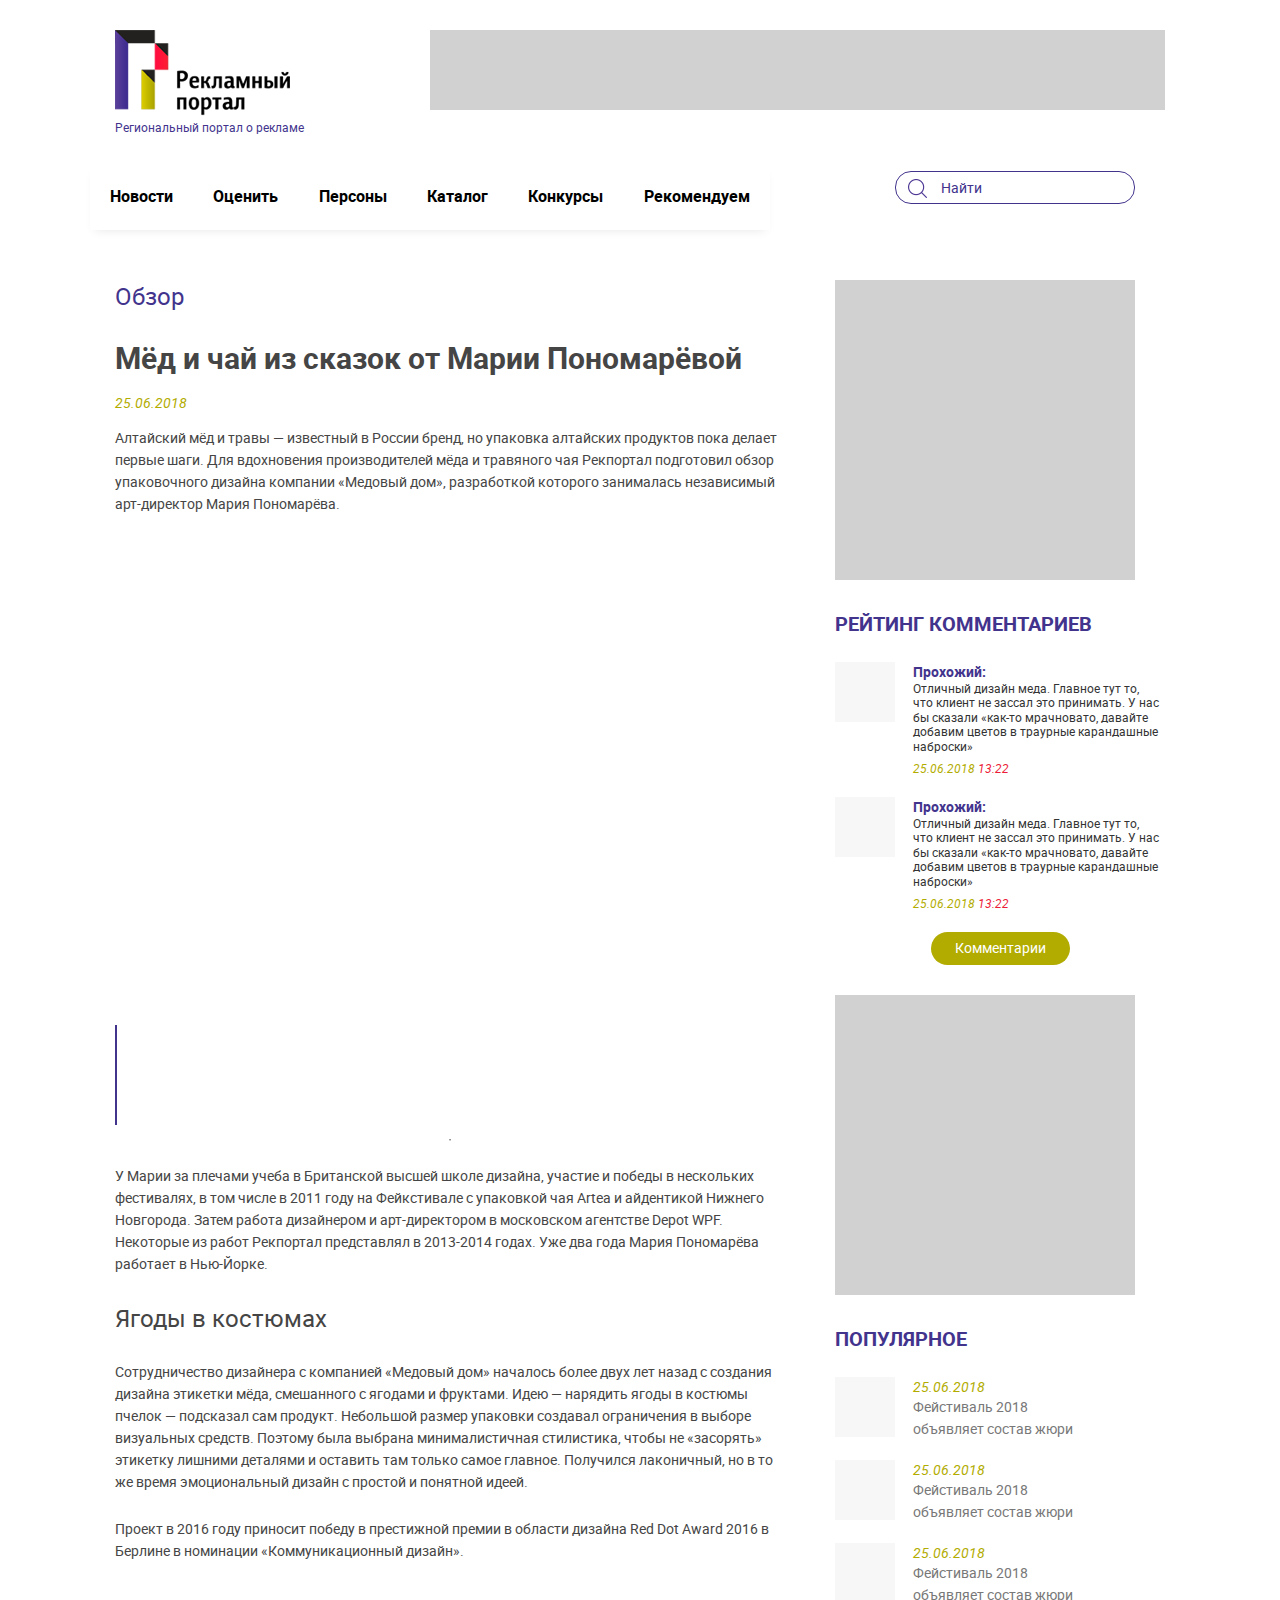
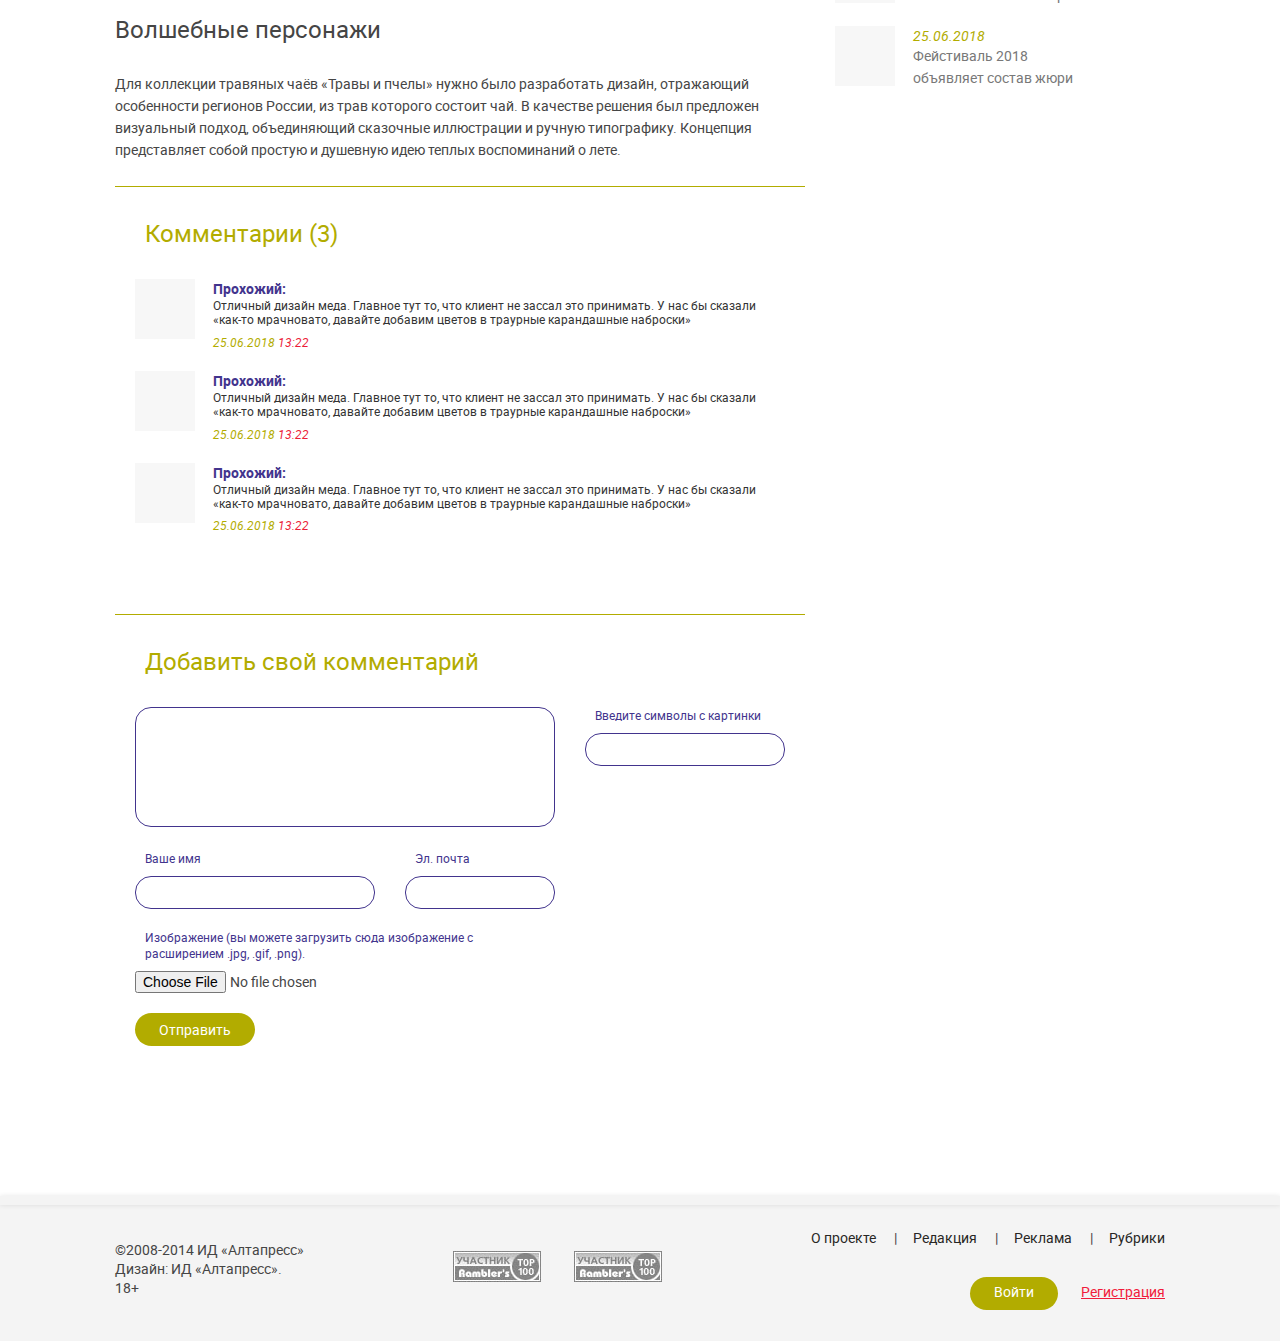
==== article.html @ d36ae235 "initial" ====
<!DOCTYPE html>
<html lang="ru">
<head>
	<meta charset="UTF-8">
<title>Рекламный портал Алтайского края</title>
<link rel="stylesheet" href="css/style.css">
<link rel="icon" type="image/x-icon" href="/img/favicon.ico">
<script defer src="https://use.fontawesome.com/releases/v5.1.0/js/all.js" integrity="sha384-3LK/3kTpDE/Pkp8gTNp2gR/2gOiwQ6QaO7Td0zV76UFJVhqLl4Vl3KL1We6q6wR9" crossorigin="anonymous"></script>
<meta name="viewport" content="width=device-width, initial-scale=1, maximum-scale=1" />

</head>
<body class="page">

	<header class="header">
  <div class="header__container container">
    <div class="header__top">
      <div class="header__logo">
        <a href="/" class="logo">
          <img src="img/logo.png" alt="Рекламный портал">
          <p>Региональный портал о рекламе</p>
        </a>
      </div>
      <div class="header__banner">
        <a href="#" class="banner banner_wide">
          <img src="" alt="">
        </a>
      </div>
    </div>
    <div class="header__bottom">
      <button class="menu"></button>
      <div class="header__nav">
        <nav class="nav">
  <a href="#">Новости</a>
  <a href="#">Оценить</a>
  <a href="#">Персоны</a>
  <a href="#">Каталог</a>
  <a href="#">Конкурсы</a>
  <a href="#">Рекомендуем</a>
</nav>

      </div>
      <div class="search">
        <label class="field field_search">
          <span class="field__input">
            <input type="search" placeholder="Найти">
          </span>
        </label>
      </div>
    </div>
  </div>
</header>


	<div class="page__container container">
		<div class="page__wrapper">
			<div class="page__main">
				<span class="caption">Обзор</span>
				<h2 class="title">Мёд и чай из сказок от Марии Пономарёвой</h2>
				<span class="date">25.06.2018</span>
				<div class="content">
					<p>Алтайский мёд и травы — известный в России бренд, но упаковка алтайских продуктов пока делает первые шаги. Для вдохновения производителей мёда и травяного чая Рекпортал подготовил обзор упаковочного дизайна компании «Медовый дом», разработкой которого занималась независимый арт-директор Мария Пономарёва.</p>

					<div class="gallery">
						<ul class="gallery__for">
							<li>
								<img src="https://picsum.photos/690/460" alt="">
							</li>
							<li>
								<img src="https://picsum.photos/690/461" alt="">
							</li>
							<li>
								<img src="https://picsum.photos/690/462" alt="">
							</li>
						</ul>
						<ul class="gallery__nav">
							<li>
								<img src="https://picsum.photos/150/100" alt="">
							</li>
							<li>
								<img src="https://picsum.photos/150/100" alt="">
							</li>
							<li>
								<img src="https://picsum.photos/150/100" alt="">
							</li>
						</ul>
					</div>

					<p>
						У Марии за плечами учеба в Британской высшей школе дизайна, участие и победы в нескольких фестивалях, в том числе в 2011 году на Фейкстивале с упаковкой чая Artea и айдентикой Нижнего Новгорода. Затем работа дизайнером и арт-директором в московском агентстве Depot WPF. Некоторые из работ Рекпортал представлял в 2013-2014 годах. Уже два года Мария Пономарёва работает в Нью-Йорке.
					</p>

					<h3>Ягоды в костюмах</h3>

					<p>
						Сотрудничество дизайнера с компанией «Медовый дом» началось более двух лет назад с создания дизайна этикетки мёда, смешанного с ягодами и фруктами. Идею — нарядить ягоды в костюмы пчелок — подсказал сам продукт. Небольшой размер упаковки создавал ограничения в выборе визуальных средств. Поэтому была выбрана минималистичная стилистика, чтобы не «засорять» этикетку лишними деталями и оставить там только самое главное. Получился лаконичный, но в то же время эмоциональный дизайн с простой и понятной идеей.
					</p>

					<p>
						Проект в 2016 году приносит победу в престижной премии в области дизайна Red Dot Award 2016 в Берлине в номинации «Коммуникационный дизайн».
					</p>

					<img src="https://picsum.photos/690/460" alt="">

					<h3>Волшебные персонажи</h3>

					<p>
						Для коллекции травяных чаёв «Травы и пчелы» нужно было разработать дизайн, отражающий особенности регионов России, из трав которого состоит чай. В качестве решения был предложен визуальный подход, объединяющий сказочные иллюстрации и ручную типографику. Концепция представляет собой простую и душевную идею теплых воспоминаний о лете.
					</p>

				</div>

				<div class="comments">
					<span class="comments__title">Комментарии (3)</span>

					<div class="n-item n-item_small n-item_comment">
  <div class="n-item__img">
    <img src="https://picsum.photos/60/60" alt="">
  </div>
  <div class="n-item__info">
    <span class="n-item__who">Прохожий:</span>
    <p class="n-item__text">
      Отличный дизайн меда. Главное тут то, что клиент не зассал это принимать. У нас бы сказали «как-то мрачновато, давайте добавим цветов в траурные карандашные наброски»
    </p>

    <span class="date">25.06.2018 <strong>13:22</strong></span>
  </div>
</div>

					<div class="n-item n-item_small n-item_comment">
  <div class="n-item__img">
    <img src="https://picsum.photos/60/60" alt="">
  </div>
  <div class="n-item__info">
    <span class="n-item__who">Прохожий:</span>
    <p class="n-item__text">
      Отличный дизайн меда. Главное тут то, что клиент не зассал это принимать. У нас бы сказали «как-то мрачновато, давайте добавим цветов в траурные карандашные наброски»
    </p>

    <span class="date">25.06.2018 <strong>13:22</strong></span>
  </div>
</div>

					<div class="n-item n-item_small n-item_comment">
  <div class="n-item__img">
    <img src="https://picsum.photos/60/60" alt="">
  </div>
  <div class="n-item__info">
    <span class="n-item__who">Прохожий:</span>
    <p class="n-item__text">
      Отличный дизайн меда. Главное тут то, что клиент не зассал это принимать. У нас бы сказали «как-то мрачновато, давайте добавим цветов в траурные карандашные наброски»
    </p>

    <span class="date">25.06.2018 <strong>13:22</strong></span>
  </div>
</div>


				</div>
				<div class="comments">

					<span class="comments__title">Добавить свой комментарий</span>

					<form class="form">
						<div class="form__main">
							<label class="field field_wide field_area">
								<span class="field__input">
									<textarea></textarea>
								</span>
							</label>
							<label class="field">
								<span class="field__name">Ваше имя</span>
								<span class="field__input">
									<input type="text">
								</span>
							</label>
							<label class="field field_small">
								<span class="field__name">Эл. почта</span>
								<span class="field__input">
									<input type="text">
								</span>
							</label>
							<label class="field field_wide">
								<span class="field__name">Изображение (вы можете загрузить сюда изображение с расширением .jpg, .gif, .png).</span>
								<input type="file">
							</label>
						</div>
						<div class="form__side">
							<div class="form__captcha">
								<label class="field">
									<span class="field__name">Введите символы с картинки</span>
									<span class="field__input">
										<input type="text">
									</span>
								</label>
								<img src="https://picsum.photos/130/80" alt="">
							</div>
						</div>
						<button class="btn">Отправить</button>
					</form>
				</div>

			</div>
			<aside class="page__side side">
				<a href="#" class="banner">
					<img src="" alt="">
				</a>

				<div class="side__block">
					<span class="side__caption">Рейтинг комментариев</span>

					<div class="n-item n-item_small n-item_comment">
  <div class="n-item__img">
    <img src="https://picsum.photos/60/60" alt="">
  </div>
  <div class="n-item__info">
    <span class="n-item__who">Прохожий:</span>
    <p class="n-item__text">
      Отличный дизайн меда. Главное тут то, что клиент не зассал это принимать. У нас бы сказали «как-то мрачновато, давайте добавим цветов в траурные карандашные наброски»
    </p>

    <span class="date">25.06.2018 <strong>13:22</strong></span>
  </div>
</div>

					<div class="n-item n-item_small n-item_comment">
  <div class="n-item__img">
    <img src="https://picsum.photos/60/60" alt="">
  </div>
  <div class="n-item__info">
    <span class="n-item__who">Прохожий:</span>
    <p class="n-item__text">
      Отличный дизайн меда. Главное тут то, что клиент не зассал это принимать. У нас бы сказали «как-то мрачновато, давайте добавим цветов в траурные карандашные наброски»
    </p>

    <span class="date">25.06.2018 <strong>13:22</strong></span>
  </div>
</div>


					<button class="btn">Комментарии</button>
				</div>

				<a href="#" class="banner">
					<img src="" alt="">
				</a>

				<div class="side__block">
					<span class="side__caption">Популярное</span>

					<div class="n-item n-item_small">
  <div class="n-item__img">
    <img src="https://picsum.photos/60/60" alt="">
  </div>
  <div class="n-item__info">
    <a href="#"></a>
    <span class="date">25.06.2018</span>
    <p class="n-item__text">
      Фейстиваль 2018 объявляет состав жюри
    </p>
  </div>
</div>

					<div class="n-item n-item_small">
  <div class="n-item__img">
    <img src="https://picsum.photos/60/60" alt="">
  </div>
  <div class="n-item__info">
    <a href="#"></a>
    <span class="date">25.06.2018</span>
    <p class="n-item__text">
      Фейстиваль 2018 объявляет состав жюри
    </p>
  </div>
</div>

					<div class="n-item n-item_small">
  <div class="n-item__img">
    <img src="https://picsum.photos/60/60" alt="">
  </div>
  <div class="n-item__info">
    <a href="#"></a>
    <span class="date">25.06.2018</span>
    <p class="n-item__text">
      Фейстиваль 2018 объявляет состав жюри
    </p>
  </div>
</div>

					<div class="n-item n-item_small">
  <div class="n-item__img">
    <img src="https://picsum.photos/60/60" alt="">
  </div>
  <div class="n-item__info">
    <a href="#"></a>
    <span class="date">25.06.2018</span>
    <p class="n-item__text">
      Фейстиваль 2018 объявляет состав жюри
    </p>
  </div>
</div>

				</div>


			</aside>
		</div>
	</div>

	<footer class="footer">
  <div class="footer__container container">
    <div class="footer__block">
      <p class="footer__copy">
        ©2008-2014 ИД «Алтапресс»<br>
        Дизайн: ИД «Алтапресс». <br>
        18+
      </p>
    </div>
    <div class="footer__block">
      <div class="footer__links">
        <a href="#">
          <img src="img/rambler.jpg" alt="">
        </a>
        <a href="#">
          <img src="img/rambler.jpg" alt="">
        </a>
      </div>
    </div>
    <div class="footer__block">
      <ul class="links">
        <li><a href="#">О проекте</a></li>
        <li><a href="#">Редакция</a></li>
        <li><a href="#">Реклама</a></li>
        <li><a href="#">Рубрики</a></li>
      </ul>
      <a href="#" class="btn" data-modal="auth">Войти</a>
      <a href="#" class="link link_red">Регистрация</a>
    </div>
  </div>
</footer>

<div class="page__modals">
  <div class="modal modal_small" id="auth">
    <button class="modal__close" data-izimodal-close></button>
    <div class="modal__wrap">
      <form class="form">
        <label class="field">
          <span class="field__name">Никнейм</span>
          <span class="field__input">
            <input type="text">
          </span>
        </label>
        <label class="field">
          <span class="field__name">Пароль</span>
          <span class="field__input">
            <input type="password">
          </span>
        </label>
        <button class="btn">Войти</button>
      </form>
      <a href="#" class="link link_red">Зарегистрироваться</a>&nbsp;&nbsp;&nbsp;
      <a href="#" class="link">Забыли пароль?</a>
    </div>
  </div>
</div>



	<script src="js/libs.js"></script>
	<script src="js/script.js"></script>
</body>
</html>
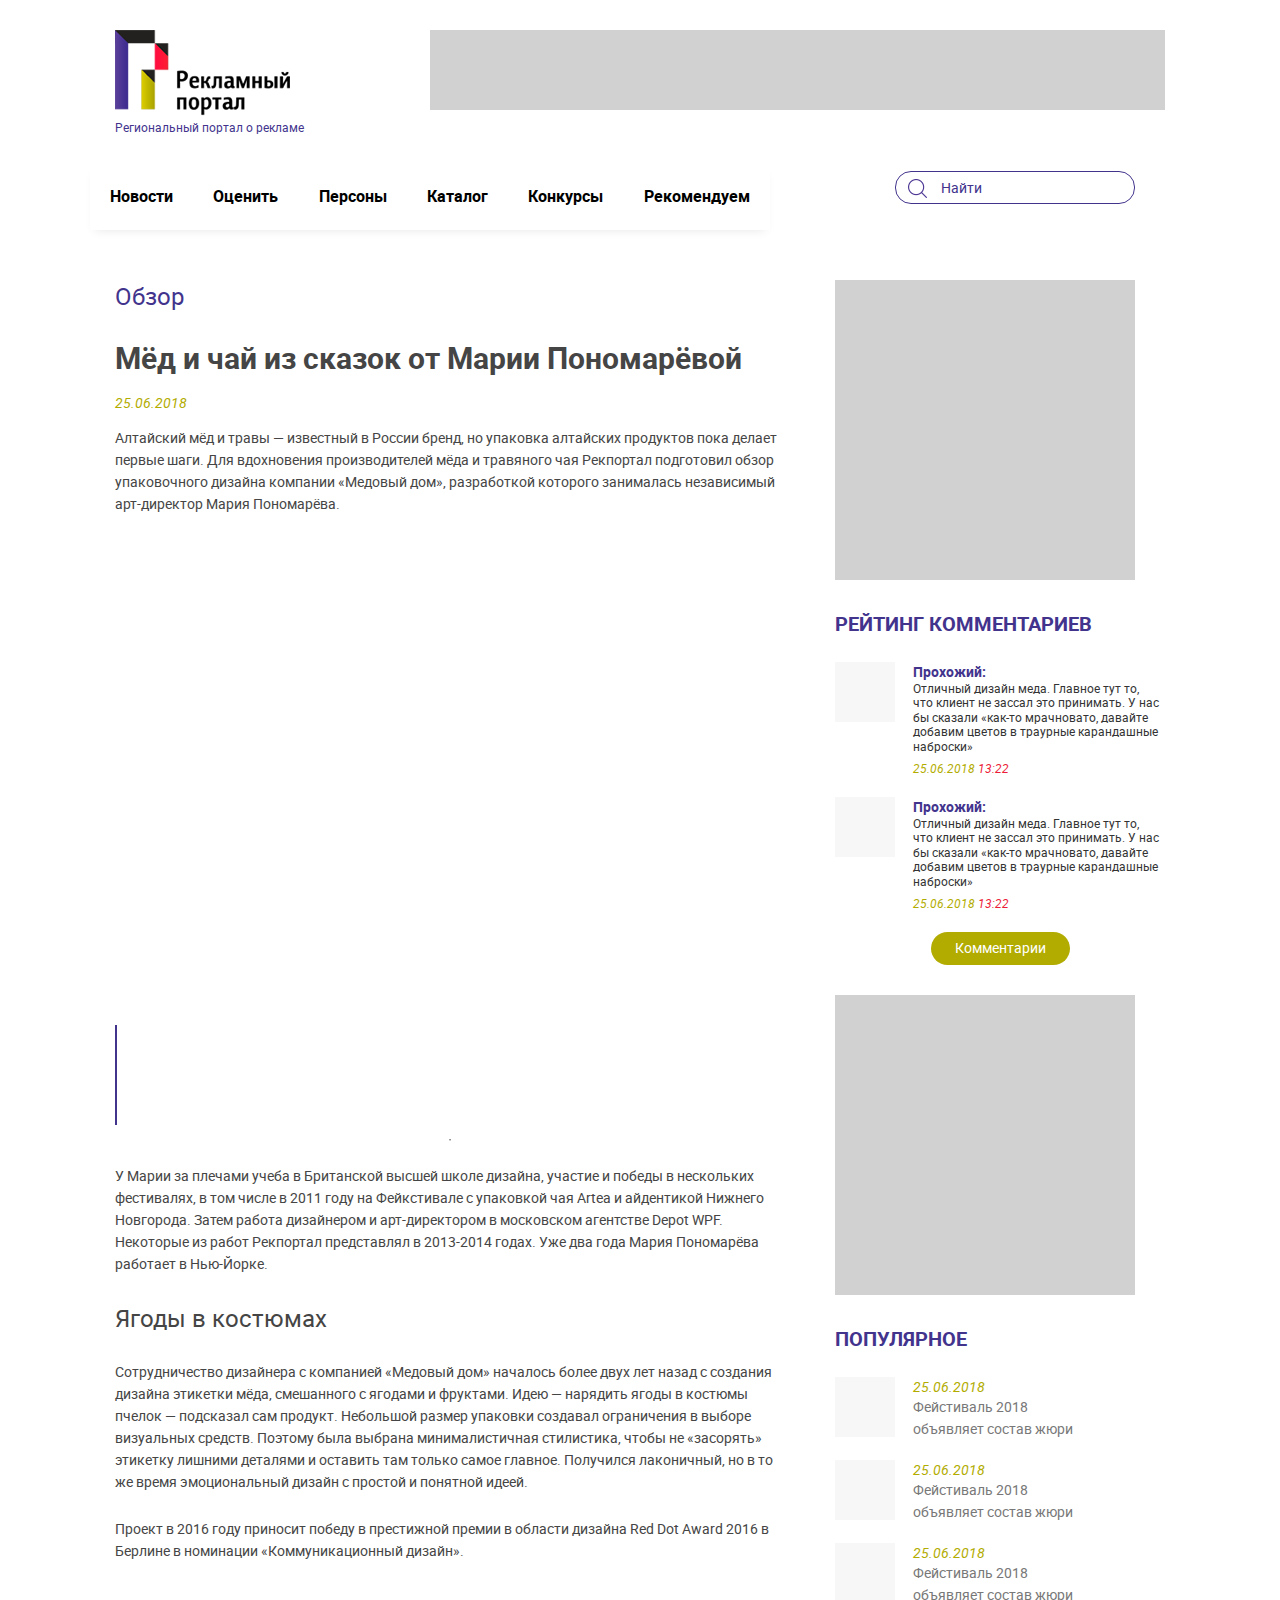
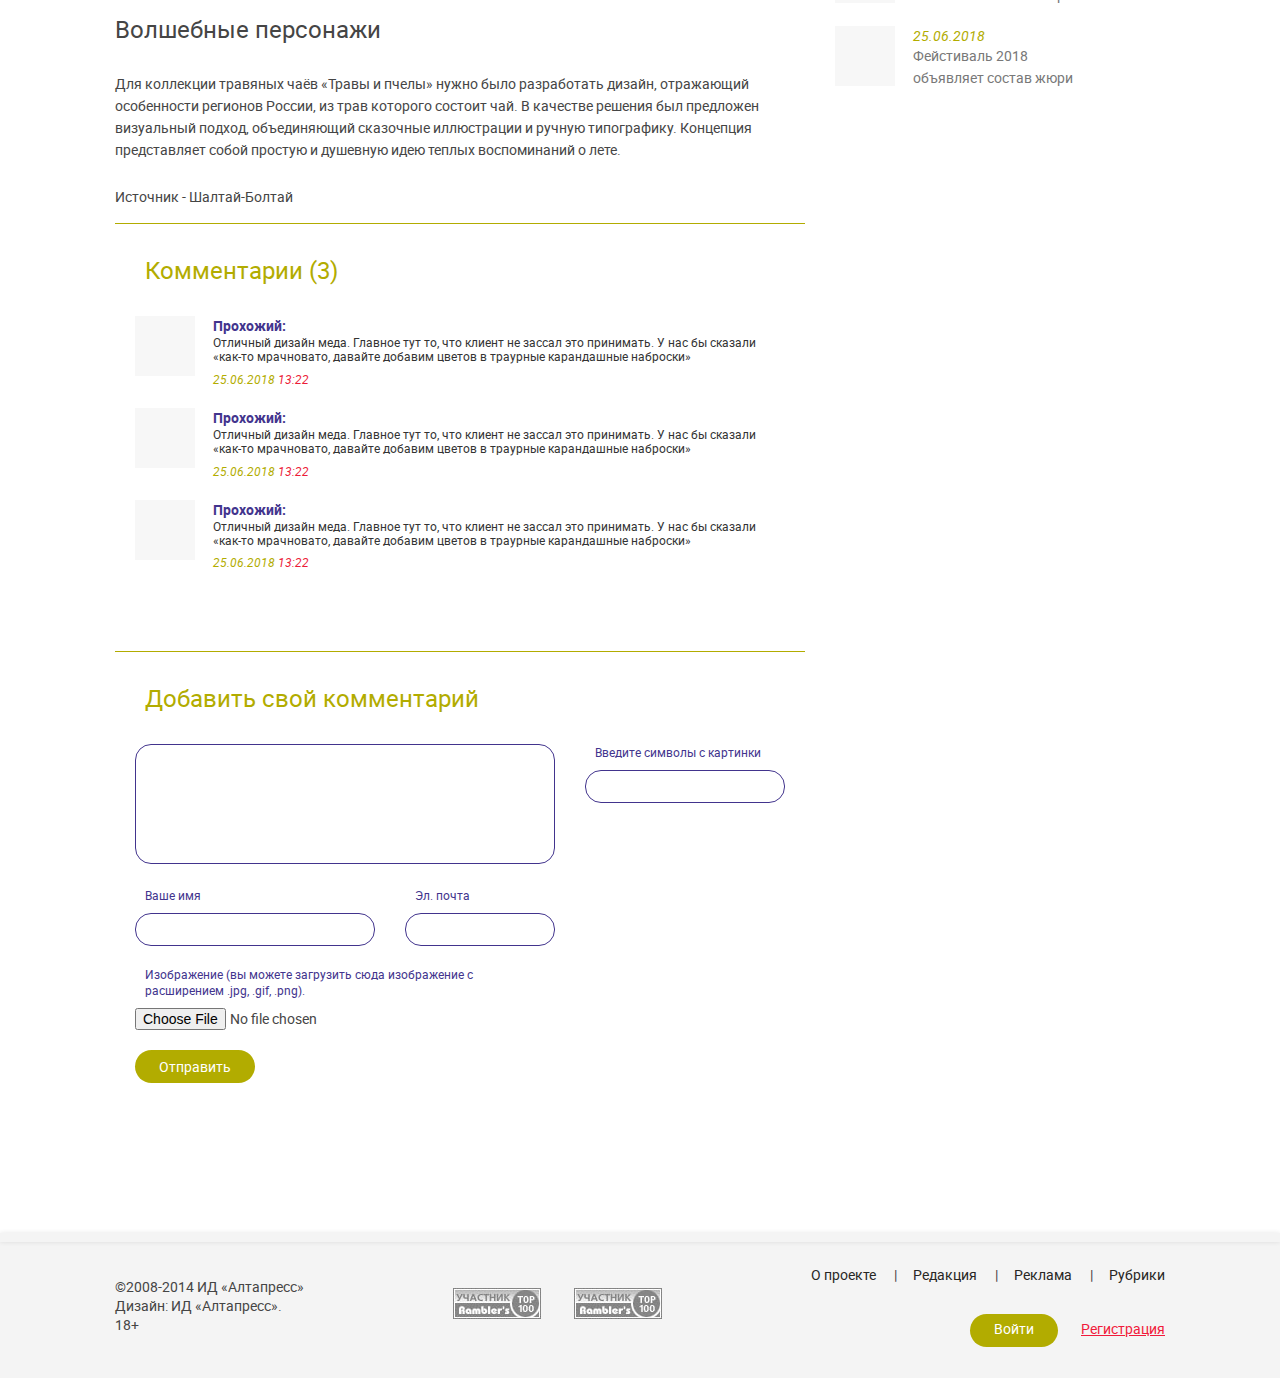
==== commit 7debf8e1: "update" ====
--- a/article.html
+++ b/article.html
@@ -107,7 +107,9 @@
 						Для коллекции травяных чаёв «Травы и пчелы» нужно было разработать дизайн, отражающий особенности регионов России, из трав которого состоит чай. В качестве решения был предложен визуальный подход, объединяющий сказочные иллюстрации и ручную типографику. Концепция представляет собой простую и душевную идею теплых воспоминаний о лете.
 					</p>
 
-				</div>
+					<span>Источник - Шалтай-Болтай</span>
+				</div>
+
 
 				<div class="comments">
 					<span class="comments__title">Комментарии (3)</span>
--- a/css/style.css
+++ b/css/style.css
@@ -1,3 +1,3 @@
 @charset "UTF-8";
-/*! normalize.css v3.0.1 | MIT License | git.io/normalize */html{font-family:sans-serif;-ms-text-size-adjust:100%;-webkit-text-size-adjust:100%}body{margin:0}article,aside,details,figcaption,figure,footer,header,hgroup,main,nav,section,summary{display:block}audio,canvas,progress,video{display:inline-block;vertical-align:baseline}audio:not([controls]){display:none;height:0}[hidden],template{display:none}a{background:transparent}a:active,a:hover{outline:0}abbr[title]{border-bottom:1px dotted}b,strong{font-weight:700}dfn{font-style:italic}h1{font-size:2em;margin:.67em 0}mark{color:#000;background:#ff0}small{font-size:80%}sub,sup{font-size:75%;line-height:0;position:relative;vertical-align:baseline}sup{top:-.5em}sub{bottom:-.25em}img{border:0}svg:not(:root){overflow:hidden}figure{margin:1em 40px}hr{box-sizing:content-box;height:0}pre{overflow:auto}code,kbd,pre,samp{font-family:monospace,monospace;font-size:1em}button,input,optgroup,select,textarea{font:inherit;margin:0;color:inherit}button{overflow:visible}button,select{text-transform:none}button,html input[type=button]{cursor:pointer;-webkit-appearance:button}button[disabled],html input[disabled]{cursor:default}button input::-moz-focus-inner{padding:0;border:0}input{line-height:normal}input[type=reset],input[type=submit]{cursor:pointer;-webkit-appearance:button}input[type=checkbox],input[type=radio]{box-sizing:border-box;padding:0}input[type=number]::-webkit-inner-spin-button,input[type=number]::-webkit-outer-spin-button{height:auto}input[type=search]{box-sizing:content-box;-webkit-appearance:textfield}input[type=search]::-webkit-search-cancel-button,input[type=search]::-webkit-search-decoration{-webkit-appearance:none}fieldset{margin:0 2px;padding:.35em .625em .75em;border:1px solid silver}legend{padding:0;border:0}textarea{overflow:auto}optgroup{font-weight:700}table{border-spacing:0;border-collapse:collapse}td,th{padding:0}@font-face{font-family:Roboto;font-weight:700;font-style:normal;src:url(../fonts/roboto-bold-webfont.eot);src:url(../fonts/roboto-bold-webfont.eot?#iefix) format("embedded-opentype"),url(../fonts/roboto-bold-webfont.woff2) format("woff2"),url(../fonts/roboto-bold-webfont.woff) format("woff"),url(../fonts/roboto-bold-webfont.ttf) format("truetype"),url(../fonts/roboto-bold-webfont.svg#robotobold) format("svg")}@font-face{font-family:Roboto;font-weight:400;font-style:normal;src:url(../fonts/roboto-regular-webfont.eot);src:url(../fonts/roboto-regular-webfont.eot?#iefix) format("embedded-opentype"),url(../fonts/roboto-regular-webfont.woff2) format("woff2"),url(../fonts/roboto-regular-webfont.woff) format("woff"),url(../fonts/roboto-regular-webfont.ttf) format("truetype"),url(../fonts/roboto-regular-webfont.svg#robotoregular) format("svg")}@font-face{font-family:Roboto;font-weight:400;font-style:italic;src:url(../fonts/roboto-italic-webfont.eot);src:url(../fonts/roboto-italic-webfont.eot?#iefix) format("embedded-opentype"),url(../fonts/roboto-italic-webfont.woff2) format("woff2"),url(../fonts/roboto-italic-webfont.woff) format("woff"),url(../fonts/roboto-italic-webfont.ttf) format("truetype"),url(../fonts/roboto-italic-webfont.svg#robotoitalic) format("svg")}.slick-slider{box-sizing:border-box;-webkit-user-select:none;-moz-user-select:none;-ms-user-select:none;user-select:none;-webkit-touch-callout:none;-ms-touch-action:pan-y;touch-action:pan-y;-webkit-tap-highlight-color:transparent}.slick-list,.slick-slider{position:relative;display:block}.slick-list{overflow:hidden;margin:0;padding:0}.slick-list:focus{outline:none}.slick-list.dragging{cursor:pointer;cursor:hand}.slick-slider .slick-list,.slick-slider .slick-track{-webkit-transform:translateZ(0);transform:translateZ(0)}.slick-track{position:relative;top:0;left:0;display:block;margin-right:auto;margin-left:auto}.slick-track:after,.slick-track:before{display:table;content:""}.slick-track:after{clear:both}.slick-loading .slick-track{visibility:hidden}.slick-slide{display:none;float:left;height:100%;min-height:1px}[dir=rtl] .slick-slide{float:right}.slick-slide img{display:block}.slick-slide.slick-loading img{display:none}.slick-slide.dragging img{pointer-events:none}.slick-initialized .slick-slide{display:block}.slick-loading .slick-slide{visibility:hidden}.slick-vertical .slick-slide{display:block;height:auto;border:1px solid transparent}.slick-arrow.slick-hidden{display:none}.slick-loading .slick-list{background:#fff url(ajax-loader.gif) 50% no-repeat}.slick-next,.slick-prev{font-size:0;line-height:0;position:absolute;top:50%;display:block;width:20px;height:20px;padding:0;cursor:pointer;-webkit-transform:translateY(-50%);transform:translateY(-50%);border:none}.slick-next,.slick-next:focus,.slick-next:hover,.slick-prev,.slick-prev:focus,.slick-prev:hover{color:transparent;outline:none;background:transparent}.slick-next:focus:before,.slick-next:hover:before,.slick-prev:focus:before,.slick-prev:hover:before{opacity:1}.slick-next.slick-disabled:before,.slick-prev.slick-disabled:before{opacity:.25}.slick-next:before,.slick-prev:before{font-family:slick;font-size:20px;line-height:1;opacity:.75;color:#fff;-webkit-font-smoothing:antialiased;-moz-osx-font-smoothing:grayscale}@font-face{font-family:slick;font-weight:400;font-style:normal;src:url(fonts/slick.eot);src:url(fonts/slick.eot?#iefix) format("embedded-opentype"),url(fonts/slick.woff) format("woff"),url(fonts/slick.ttf) format("truetype"),url(fonts/slick.svg#slick) format("svg")}.slick-prev{left:-25px}[dir=rtl] .slick-prev{right:-25px;left:auto}.slick-prev:before{content:"←"}[dir=rtl] .slick-prev:before{content:"→"}.slick-next{right:-25px}[dir=rtl] .slick-next{right:auto;left:-25px}.slick-next:before{content:"→"}[dir=rtl] .slick-next:before{content:"←"}.slick-dotted .slick-slider{margin-bottom:30px}.slick-dots{position:absolute;bottom:-25px;display:block;width:100%;margin:0;padding:0;list-style:none;text-align:center}.slick-dots li{position:relative;display:inline-block;margin:0 5px;padding:0}.slick-dots li,.slick-dots li button{width:20px;height:20px;cursor:pointer}.slick-dots li button{font-size:0;line-height:0;display:block;padding:5px;color:transparent;border:0;outline:none;background:transparent}.slick-dots li button:focus,.slick-dots li button:hover{outline:none}.slick-dots li button:focus:before,.slick-dots li button:hover:before{opacity:1}.slick-dots li button:before{font-family:slick;font-size:6px;line-height:20px;position:absolute;top:0;left:0;width:20px;height:20px;content:"•";text-align:center;opacity:.25;color:#000;-webkit-font-smoothing:antialiased;-moz-osx-font-smoothing:grayscale}.slick-dots li.slick-active button:before{opacity:.75;color:#000}.iziModal{position:fixed;top:0;right:0;bottom:0;left:0;display:none;box-sizing:border-box;margin:auto;transition:margin-top .3s ease,height .3s ease;-webkit-transform:translateZ(0);transform:translateZ(0);background:#fff;box-shadow:0 0 8px rgba(0,0,0,.3)}.iziModal *{box-sizing:border-box;-webkit-font-smoothing:antialiased}.iziModal:after{position:absolute;z-index:1;bottom:0;left:0;width:100%;height:0;content:"";transition:height .3s ease-in-out,opacity .3s ease-in-out;pointer-events:none;opacity:0;background:linear-gradient(180deg,transparent 0,rgba(0,0,0,.35));filter:progid:DXImageTransform.Microsoft.gradient(startColorstr="#00000000",endColorstr="#59000000",GradientType=0)}.iziModal.hasShadow:after{height:30px;opacity:1}.iziModal .iziModal-progressbar{position:absolute;z-index:1;top:0;left:0;width:100%}.iziModal .iziModal-progressbar>div{width:100%;height:2px}.iziModal .iziModal-header{position:relative;z-index:5;overflow:hidden;padding:14px 18px 15px;background:#88a0b9;box-shadow:inset 0 -10px 15px -12px rgba(0,0,0,.3),0 0 0 #555}.iziModal .iziModal-header-icon{font-size:40px;float:left;margin:0;padding:0 15px 0 0;color:hsla(0,0%,100%,.5)}.iziModal .iziModal-header-title{font-size:18px;font-weight:600;line-height:1.3;color:#fff}.iziModal .iziModal-header-subtitle{font-size:12px;line-height:1.45;color:hsla(0,0%,100%,.6)}.iziModal .iziModal-header-subtitle,.iziModal .iziModal-header-title{font-family:Lato,Arial;display:block;overflow:hidden;margin:0;padding:0;text-align:left;white-space:nowrap;text-overflow:ellipsis}.iziModal .iziModal-header-buttons{position:absolute;top:50%;right:10px;margin:-17px 0 0}.iziModal .iziModal-button{z-index:2;display:block;float:right;width:34px;height:34px;margin:0;padding:0;transition:opacity .5s ease,-webkit-transform .5s cubic-bezier(.16,.81,.32,1);transition:transform .5s cubic-bezier(.16,.81,.32,1),opacity .5s ease;transition:transform .5s cubic-bezier(.16,.81,.32,1),opacity .5s ease,-webkit-transform .5s cubic-bezier(.16,.81,.32,1);opacity:.3;border:0;border-radius:50%;outline:0;background-size:67%!important;-webkit-tap-highlight-color:transparent}.iziModal .iziModal-button-close{background:url([data-uri]) no-repeat 50% 50%}.iziModal .iziModal-button-fullscreen{background:url([data-uri]) no-repeat 50% 50%}.iziModal.isFullscreen .iziModal-button-fullscreen{background:url([data-uri]) no-repeat 50% 50%}.iziModal .iziModal-button-close:hover{-webkit-transform:rotate(180deg);transform:rotate(180deg)}.iziModal .iziModal-button:hover{opacity:.8}.iziModal .iziModal-header.iziModal-noSubtitle{height:auto;padding:10px 15px 12px}.iziModal .iziModal-header.iziModal-noSubtitle .iziModal-header-icon{font-size:23px;padding-right:13px}.iziModal .iziModal-header.iziModal-noSubtitle .iziModal-header-title{font-size:15px;font-weight:400;margin:3px 0 0}.iziModal .iziModal-header.iziModal-noSubtitle .iziModal-header-buttons{right:6px;margin:-16px 0 0}.iziModal .iziModal-header.iziModal-noSubtitle .iziModal-button{width:30px;height:30px}.iziModal-rtl{direction:rtl}.iziModal-rtl .iziModal-header{padding:14px 18px 15px 40px}.iziModal-rtl .iziModal-header-icon{float:right;padding:0 0 0 15px}.iziModal-rtl .iziModal-header-buttons{right:auto;left:10px}.iziModal-rtl .iziModal-button{float:left}.iziModal-rtl .iziModal-header-subtitle,.iziModal-rtl .iziModal-header-title{font-family:Tahoma,Lato,Arial;font-weight:500;text-align:right}.iziModal-rtl .iziModal-header.iziModal-noSubtitle{padding:10px 15px 12px 40px}.iziModal-rtl .iziModal-header.iziModal-noSubtitle .iziModal-header-icon{padding:0 0 0 13px}.iziModal.iziModal-light .iziModal-header-icon{color:rgba(0,0,0,.5)}.iziModal.iziModal-light .iziModal-header-title{color:#000}.iziModal.iziModal-light .iziModal-header-subtitle{color:rgba(0,0,0,.6)}.iziModal.iziModal-light .iziModal-button-close{background:url([data-uri]) no-repeat 50% 50%}.iziModal.iziModal-light .iziModal-button-fullscreen{background:url([data-uri]) no-repeat 50% 50%}.iziModal.iziModal-light.isFullscreen .iziModal-button-fullscreen{background:url([data-uri]) no-repeat 50% 50%}.iziModal .iziModal-loader{position:absolute;z-index:4;top:0;right:0;bottom:0;left:0;background:#fff url([data-uri]) no-repeat 50% 50%}.iziModal .iziModal-content-loader{background:url([data-uri]) no-repeat 50% 50%}.iziModal .iziModal-content:after,.iziModal .iziModal-content:before{display:table;content:""}.iziModal .iziModal-content:after{clear:both}.iziModal .iziModal-content{zoom:1;width:100%;-webkit-overflow-scrolling:touch}.iziModal .iziModal-wrap{position:relative;width:100%;-webkit-overflow-scrolling:touch;overflow-scrolling:touch}.iziModal .iziModal-iframe{width:100%;margin:0 0 -6px;transition:height .3s ease;border:0}.iziModal-overlay{position:fixed;top:0;left:0;display:block;width:100%;height:100%}.iziModal-navigate{position:fixed;top:0;right:0;bottom:0;left:0;pointer-events:none}.iziModal-navigate-caption{font-family:Lato,Arial;font-size:9px;line-height:16px;position:absolute;top:10px;left:10px;display:none;width:70px;padding:5px 0;text-align:center;text-indent:0;letter-spacing:.1em;text-transform:uppercase;color:#fff}.iziModal-navigate-caption:after,.iziModal-navigate-caption:before{font-size:12px;line-height:14px;position:absolute;top:2px;width:20px;height:20px;content:"";text-align:center;background-size:100%!important}.iziModal-navigate-caption:before{left:0;background:url([data-uri]) no-repeat 50% 50%}.iziModal-navigate-caption:after{right:0;background:url([data-uri]) no-repeat 50% 50%}.iziModal-navigate>button{position:fixed;top:0;bottom:0;width:84px;height:100%;margin:0;padding:0;cursor:pointer;transition:opacity .3s ease;pointer-events:all;opacity:.2;border:0;outline:0;background-size:100%!important}.iziModal-navigate>button:hover{opacity:1}.iziModal-navigate-prev{left:50%;background:url([data-uri]) no-repeat 50% 50%}.iziModal-navigate-next{right:50%;background:url([data-uri]) no-repeat 50% 50%}.iziModal.isAttachedTop .iziModal-header{border-top-left-radius:0;border-top-right-radius:0}.iziModal.isAttachedTop{margin-top:0!important;margin-bottom:auto!important;border-top-left-radius:0!important;border-top-right-radius:0!important}.iziModal.isAttachedBottom{margin-top:auto!important;margin-bottom:0!important;border-bottom-right-radius:0!important;border-bottom-left-radius:0!important}.iziModal.isFullscreen{max-width:100%!important;height:100%!important;margin:0!important}.iziModal.isAttached,.iziModal.isFullscreen{border-radius:0!important}.iziModal.hasScroll .iziModal-wrap{overflow-x:hidden;overflow-y:auto}html.iziModal-isAttached,html.iziModal-isOverflow{overflow:hidden}html.iziModal-isAttached body,html.iziModal-isOverflow body{position:relative;overflow-y:scroll}.iziModal ::-webkit-scrollbar{overflow:visible;width:7px;height:7px}.iziModal ::-webkit-scrollbar-thumb{min-height:28px;padding:100px 0 0;border:solid transparent;border-width:0;background-color:rgba(0,0,0,.2);background-clip:padding-box;box-shadow:inset 1px 1px 0 rgba(0,0,0,.1),inset 0 -1px 0 rgba(0,0,0,.07)}.iziModal ::-webkit-scrollbar-thumb:active{background-color:rgba(0,0,0,.4)}.iziModal ::-webkit-scrollbar-button{width:0;height:0}.iziModal ::-webkit-scrollbar-track{border:solid transparent;border-width:0 0 0 2px;background-clip:padding-box}.iziModal.transitionIn .iziModal-header{-webkit-animation:f .7s cubic-bezier(.7,0,.3,1);animation:f .7s cubic-bezier(.7,0,.3,1)}.iziModal.transitionIn .iziModal-header .iziModal-header-icon{-webkit-animation:g 1s cubic-bezier(.16,.81,.32,1) both;animation:g 1s cubic-bezier(.16,.81,.32,1) both}.iziModal.transitionIn .iziModal-header .iziModal-header-subtitle,.iziModal.transitionIn .iziModal-header .iziModal-header-title{-webkit-animation:e 1s cubic-bezier(.16,.81,.32,1) both;animation:e 1s cubic-bezier(.16,.81,.32,1) both}.iziModal.transitionIn .iziModal-header .iziModal-button{-webkit-animation:g 1.2s cubic-bezier(.7,0,.3,1);animation:g 1.2s cubic-bezier(.7,0,.3,1)}.iziModal.transitionIn .iziModal-iframe,.iziModal.transitionIn .iziModal-wrap{-webkit-animation:d 1.3s;animation:d 1.3s}.iziModal.transitionIn .iziModal-header{-moz-animation:0s;-webkit-animation-delay:0s;animation-delay:0s}.iziModal.transitionIn .iziModal-header .iziModal-header-icon,.iziModal.transitionIn .iziModal-header .iziModal-header-title{-moz-animation:.4s;-webkit-animation-delay:.4s;animation-delay:.4s}.iziModal.transitionIn .iziModal-header .iziModal-header-subtitle{-moz-animation:.5s;-webkit-animation-delay:.5s;animation-delay:.5s}.iziModal.transitionOut .iziModal-header,.iziModal.transitionOut .iziModal-header *{transition:none!important}.iziModal-navigate.fadeOut,.iziModal-overlay.fadeOut,.iziModal.fadeOut,.iziModal .fadeOut{-webkit-animation:c .5s;animation:c .5s;-webkit-animation-fill-mode:forwards;animation-fill-mode:forwards}.iziModal-navigate.fadeIn,.iziModal-overlay.fadeIn,.iziModal.fadeIn,.iziModal .fadeIn{-webkit-animation:d .5s;animation:d .5s}.iziModal-overlay.comingIn,.iziModal.comingIn{-webkit-animation:a .5s ease;animation:a .5s ease}.iziModal-overlay.comingOut,.iziModal.comingOut{-webkit-animation:b .5s cubic-bezier(.16,.81,.32,1);animation:b .5s cubic-bezier(.16,.81,.32,1);-webkit-animation-fill-mode:forwards;animation-fill-mode:forwards}.iziModal-overlay.bounceInDown,.iziModal.bounceInDown{-webkit-animation:h .7s ease;animation:h .7s ease}.iziModal-overlay.bounceOutDown,.iziModal.bounceOutDown{-webkit-animation:i .7s ease;animation:i .7s ease}.iziModal-overlay.bounceInUp,.iziModal.bounceInUp{-webkit-animation:j .7s ease;animation:j .7s ease}.iziModal-overlay.bounceOutUp,.iziModal.bounceOutUp{-webkit-animation:k .7s ease;animation:k .7s ease}.iziModal-overlay.fadeInDown,.iziModal.fadeInDown{-webkit-animation:l .7s cubic-bezier(.16,.81,.32,1);animation:l .7s cubic-bezier(.16,.81,.32,1)}.iziModal-overlay.fadeOutDown,.iziModal.fadeOutDown{-webkit-animation:m .5s ease;animation:m .5s ease}.iziModal-overlay.fadeInUp,.iziModal.fadeInUp{-webkit-animation:n .7s cubic-bezier(.16,.81,.32,1);animation:n .7s cubic-bezier(.16,.81,.32,1)}.iziModal-overlay.fadeOutUp,.iziModal.fadeOutUp{-webkit-animation:o .5s ease;animation:o .5s ease}.iziModal-overlay.fadeInLeft,.iziModal.fadeInLeft{-webkit-animation:p .7s cubic-bezier(.16,.81,.32,1);animation:p .7s cubic-bezier(.16,.81,.32,1)}.iziModal-overlay.fadeOutLeft,.iziModal.fadeOutLeft{-webkit-animation:q .5s ease;animation:q .5s ease}.iziModal-overlay.fadeInRight,.iziModal.fadeInRight{-webkit-animation:r .7s cubic-bezier(.16,.81,.32,1);animation:r .7s cubic-bezier(.16,.81,.32,1)}.iziModal-overlay.fadeOutRight,.iziModal.fadeOutRight{-webkit-animation:s .5s ease;animation:s .5s ease}.iziModal-overlay.flipInX,.iziModal.flipInX{-webkit-animation:t .7s ease;animation:t .7s ease}.iziModal-overlay.flipOutX,.iziModal.flipOutX{-webkit-animation:u .7s ease;animation:u .7s ease}@-webkit-keyframes a{0%{-webkit-transform:scale(.9) translateY(-20px) perspective(600px) rotateX(10deg);transform:scale(.9) translateY(-20px) perspective(600px) rotateX(10deg);opacity:0}to{-webkit-transform:scale(1) translateY(0) perspective(600px) rotateX(0);transform:scale(1) translateY(0) perspective(600px) rotateX(0);opacity:1}}@keyframes a{0%{-webkit-transform:scale(.9) translateY(-20px) perspective(600px) rotateX(10deg);transform:scale(.9) translateY(-20px) perspective(600px) rotateX(10deg);opacity:0}to{-webkit-transform:scale(1) translateY(0) perspective(600px) rotateX(0);transform:scale(1) translateY(0) perspective(600px) rotateX(0);opacity:1}}@-webkit-keyframes b{0%{-webkit-transform:scale(1);transform:scale(1);opacity:1}to{-webkit-transform:scale(.9);transform:scale(.9);opacity:0}}@keyframes b{0%{-webkit-transform:scale(1);transform:scale(1);opacity:1}to{-webkit-transform:scale(.9);transform:scale(.9);opacity:0}}@-webkit-keyframes c{0%{opacity:1}to{opacity:0}}@keyframes c{0%{opacity:1}to{opacity:0}}@-webkit-keyframes d{0%{opacity:0}to{opacity:1}}@keyframes d{0%{opacity:0}to{opacity:1}}@-webkit-keyframes e{0%{-webkit-transform:translateX(50px);opacity:0}to{-webkit-transform:translateX(0);opacity:1}}@keyframes e{0%{-webkit-transform:translateX(50px);transform:translateX(50px);opacity:0}to{-webkit-transform:translateX(0);transform:translateX(0);opacity:1}}@-webkit-keyframes f{0%{-webkit-transform:scaleY(0) translateY(-40px);-webkit-transform-origin:center top;opacity:0}}@keyframes f{0%{-webkit-transform:scaleY(0) translateY(-40px);transform:scaleY(0) translateY(-40px);-webkit-transform-origin:center top;transform-origin:center top;opacity:0}}@-webkit-keyframes g{0%{-webkit-transform:scale3d(.3,.3,1);opacity:0}}@keyframes g{0%{-webkit-transform:scale3d(.3,.3,1);transform:scale3d(.3,.3,1);opacity:0}}@-webkit-keyframes h{0%,60%,75%,90%,to{-webkit-animation-timing-function:cubic-bezier(.215,.61,.355,1);animation-timing-function:cubic-bezier(.215,.61,.355,1)}0%{-webkit-transform:translate3d(0,-1000px,0);transform:translate3d(0,-1000px,0);opacity:0}60%{-webkit-transform:translate3d(0,25px,0);transform:translate3d(0,25px,0);opacity:1}75%{-webkit-transform:translate3d(0,-10px,0);transform:translate3d(0,-10px,0)}90%{-webkit-transform:translate3d(0,5px,0);transform:translate3d(0,5px,0)}to{-webkit-transform:none;transform:none}}@keyframes h{0%,60%,75%,90%,to{-webkit-animation-timing-function:cubic-bezier(.215,.61,.355,1);animation-timing-function:cubic-bezier(.215,.61,.355,1)}0%{-webkit-transform:translate3d(0,-1000px,0);transform:translate3d(0,-1000px,0);opacity:0}60%{-webkit-transform:translate3d(0,25px,0);transform:translate3d(0,25px,0);opacity:1}75%{-webkit-transform:translate3d(0,-10px,0);transform:translate3d(0,-10px,0)}90%{-webkit-transform:translate3d(0,5px,0);transform:translate3d(0,5px,0)}to{-webkit-transform:none;transform:none}}@-webkit-keyframes i{20%{-webkit-transform:translate3d(0,10px,0);transform:translate3d(0,10px,0)}40%,45%{-webkit-transform:translate3d(0,-20px,0);transform:translate3d(0,-20px,0);opacity:1}to{-webkit-transform:translate3d(0,1000px,0);transform:translate3d(0,1000px,0);opacity:0}}@keyframes i{20%{-webkit-transform:translate3d(0,10px,0);transform:translate3d(0,10px,0)}40%,45%{-webkit-transform:translate3d(0,-20px,0);transform:translate3d(0,-20px,0);opacity:1}to{-webkit-transform:translate3d(0,1000px,0);transform:translate3d(0,1000px,0);opacity:0}}@-webkit-keyframes j{0%,60%,75%,90%,to{-webkit-animation-timing-function:cubic-bezier(.215,.61,.355,1);animation-timing-function:cubic-bezier(.215,.61,.355,1)}0%{-webkit-transform:translate3d(0,1000px,0);transform:translate3d(0,1000px,0);opacity:0}60%{-webkit-transform:translate3d(0,-20px,0);transform:translate3d(0,-20px,0);opacity:1}75%{-webkit-transform:translate3d(0,10px,0);transform:translate3d(0,10px,0)}90%{-webkit-transform:translate3d(0,-5px,0);transform:translate3d(0,-5px,0)}to{-webkit-transform:translateZ(0);transform:translateZ(0)}}@keyframes j{0%,60%,75%,90%,to{-webkit-animation-timing-function:cubic-bezier(.215,.61,.355,1);animation-timing-function:cubic-bezier(.215,.61,.355,1)}0%{-webkit-transform:translate3d(0,1000px,0);transform:translate3d(0,1000px,0);opacity:0}60%{-webkit-transform:translate3d(0,-20px,0);transform:translate3d(0,-20px,0);opacity:1}75%{-webkit-transform:translate3d(0,10px,0);transform:translate3d(0,10px,0)}90%{-webkit-transform:translate3d(0,-5px,0);transform:translate3d(0,-5px,0)}to{-webkit-transform:translateZ(0);transform:translateZ(0)}}@-webkit-keyframes k{20%{-webkit-transform:translate3d(0,-10px,0);transform:translate3d(0,-10px,0)}40%,45%{-webkit-transform:translate3d(0,20px,0);transform:translate3d(0,20px,0);opacity:1}to{-webkit-transform:translate3d(0,-2000px,0);transform:translate3d(0,-2000px,0);opacity:0}}@keyframes k{20%{-webkit-transform:translate3d(0,-10px,0);transform:translate3d(0,-10px,0)}40%,45%{-webkit-transform:translate3d(0,20px,0);transform:translate3d(0,20px,0);opacity:1}to{-webkit-transform:translate3d(0,-1000px,0);transform:translate3d(0,-1000px,0);opacity:0}}@-webkit-keyframes l{0%{-webkit-transform:translate3d(0,-100px,0);transform:translate3d(0,-100px,0);opacity:0}to{-webkit-transform:none;transform:none;opacity:1}}@keyframes l{0%{-webkit-transform:translate3d(0,-100px,0);transform:translate3d(0,-100px,0);opacity:0}to{-webkit-transform:none;transform:none;opacity:1}}@-webkit-keyframes m{0%{opacity:1}to{-webkit-transform:translate3d(0,100px,0);transform:translate3d(0,100px,0);opacity:0}}@keyframes m{0%{opacity:1}to{-webkit-transform:translate3d(0,100px,0);transform:translate3d(0,100px,0);opacity:0}}@-webkit-keyframes n{0%{-webkit-transform:translate3d(0,100px,0);transform:translate3d(0,100px,0);opacity:0}to{-webkit-transform:none;transform:none;opacity:1}}@keyframes n{0%{-webkit-transform:translate3d(0,100px,0);transform:translate3d(0,100px,0);opacity:0}to{-webkit-transform:none;transform:none;opacity:1}}@-webkit-keyframes o{0%{opacity:1}to{-webkit-transform:translate3d(0,-100px,0);transform:translate3d(0,-100px,0);opacity:0}}@keyframes o{0%{opacity:1}to{-webkit-transform:translate3d(0,-100px,0);transform:translate3d(0,-100px,0);opacity:0}}@-webkit-keyframes p{0%{-webkit-transform:translate3d(-200px,0,0);transform:translate3d(-200px,0,0);opacity:0}to{-webkit-transform:none;transform:none;opacity:1}}@keyframes p{0%{-webkit-transform:translate3d(-200px,0,0);transform:translate3d(-200px,0,0);opacity:0}to{-webkit-transform:none;transform:none;opacity:1}}@-webkit-keyframes q{0%{opacity:1}to{-webkit-transform:translate3d(-200px,0,0);transform:translate3d(-200px,0,0);opacity:0}}@keyframes q{0%{opacity:1}to{-webkit-transform:translate3d(-200px,0,0);transform:translate3d(-200px,0,0);opacity:0}}@-webkit-keyframes r{0%{-webkit-transform:translate3d(200px,0,0);transform:translate3d(200px,0,0);opacity:0}to{-webkit-transform:none;transform:none;opacity:1}}@keyframes r{0%{-webkit-transform:translate3d(200px,0,0);transform:translate3d(200px,0,0);opacity:0}to{-webkit-transform:none;transform:none;opacity:1}}@-webkit-keyframes s{0%{opacity:1}to{-webkit-transform:translate3d(200px,0,0);transform:translate3d(200px,0,0);opacity:0}}@keyframes s{0%{opacity:1}to{-webkit-transform:translate3d(200px,0,0);transform:translate3d(200px,0,0);opacity:0}}@-webkit-keyframes t{0%{-webkit-transform:perspective(400px) rotateX(60deg);opacity:0}40%{-webkit-transform:perspective(400px) rotateX(-10deg)}70%{-webkit-transform:perspective(400px) rotateX(10deg)}to{-webkit-transform:perspective(400px) rotateX(0deg);opacity:1}}@keyframes t{0%{-webkit-transform:perspective(400px) rotateX(60deg);transform:perspective(400px) rotateX(60deg);opacity:0}40%{-webkit-transform:perspective(400px) rotateX(-10deg);transform:perspective(400px) rotateX(-10deg)}70%{-webkit-transform:perspective(400px) rotateX(10deg);transform:perspective(400px) rotateX(10deg)}to{-webkit-transform:perspective(400px) rotateX(0deg);transform:perspective(400px) rotateX(0deg);opacity:1}}@-webkit-keyframes u{0%{-webkit-transform:perspective(400px);transform:perspective(400px)}30%{-webkit-transform:perspective(400px) rotateX(-20deg);transform:perspective(400px) rotateX(-20deg);opacity:1}to{-webkit-transform:perspective(400px) rotateX(40deg);transform:perspective(400px) rotateX(40deg);opacity:0}}@keyframes u{0%{-webkit-transform:perspective(400px);transform:perspective(400px)}30%{-webkit-transform:perspective(400px) rotateX(-20deg);transform:perspective(400px) rotateX(-20deg);opacity:1}to{-webkit-transform:perspective(400px) rotateX(40deg);transform:perspective(400px) rotateX(40deg);opacity:0}}.header__top{padding:30px 0;-ms-flex-wrap:wrap;flex-wrap:wrap}.header__bottom,.header__top{position:relative;display:-webkit-box;display:-ms-flexbox;display:flex;-webkit-box-pack:justify;-ms-flex-pack:justify;justify-content:space-between}.header__bottom{width:100%;-webkit-box-align:center;-ms-flex-align:center;align-items:center}.header__banner{width:70%;max-width:730px;max-width:100%;height:80px}.header__nav{width:680px;margin-left:-25px;box-shadow:0 5px 10px -5px rgba(0,0,0,.1)}.logo{font-size:12px;display:block;width:200px;text-decoration:none;color:#42348d}.logo p{margin:0}.logo img{max-width:100%}.search{max-width:240px;margin-right:30px}.nav{display:-webkit-box;display:-ms-flexbox;display:flex;max-width:100%}.nav a{font-size:16px;font-weight:700;display:inline-block;padding:20px 0;text-align:center;text-decoration:none;color:#000;border-bottom:3px solid transparent;-webkit-box-flex:1;-ms-flex:1 1 auto;flex:1 1 auto}.nav a:hover{border-color:#40338c}.n-item{position:relative;display:-webkit-box;display:-ms-flexbox;display:flex;width:100%;max-width:100%;margin-bottom:30px;text-align:left;-webkit-box-pack:justify;-ms-flex-pack:justify;justify-content:space-between}.n-item:last-child{margin-bottom:0}.n-item__who{font-weight:700;color:#42348d}.n-item__img{overflow:hidden;width:240px;height:170px;background:rgba(0,0,0,.03)}.n-item__img img{min-width:100%}.n-item__info{width:calc(100% - 270px);padding-right:5px}.n-item__title{font-size:22px;text-decoration:none;color:#454545}.n-item__title:hover{color:#42348d}.n-item__info-line{display:block;margin:10px 0}.n-item__comments{font-size:10px;line-height:21px;position:relative;display:inline-block;width:21px;height:21px;text-align:center;text-decoration:none;color:#fff;border-radius:3px;background:#f11a3b}.n-item__comments:before{position:absolute;top:15px;left:0;width:0;height:0;content:"";border:5px solid transparent;border-left-color:#f11a3b}.n-item__text{font-size:14px;line-height:1.571;margin:0;color:#787878}.n-item_big{margin-bottom:50px}.n-item_big .n-item__img{width:330px;height:230px}.n-item_big .n-item__info{width:calc(100% - 360px)}.n-item_small{width:244px;margin-bottom:20px}.n-item_small:hover *{color:#42348d}.n-item_small .n-item__img{width:60px;height:60px}.n-item_small .n-item__info{width:calc(100% - 78px)}.n-item_small a{position:absolute;top:0;right:0;bottom:0;left:0}.n-item_comment{width:100%;pointer-events:none}.n-item_comment .n-item__text{font-size:12px;line-height:1.2;margin-bottom:5px;color:#333}.n-item_comment .date{font-size:12px}.date{font-style:italic;display:inline-block;margin-right:16px;color:#b2ac00}.date strong{font-weight:400;color:#ec1c39}.pagination{display:-webkit-box;display:-ms-flexbox;display:flex;margin:50px 0 20px;padding:0;list-style:none;-webkit-box-align:center;-ms-flex-align:center;align-items:center}.pagination__item{line-height:30px;position:relative;margin:0 5px;text-align:center;color:#fff;border:1px solid transparent;border-radius:50%;background:#b2ac00}.pagination__item:hover{opacity:.9}.pagination__item a{display:block;width:30px;height:30px;text-decoration:none;color:inherit}.pagination__item:first-child{margin-left:0}.pagination__item_active{pointer-events:none;color:#b2ac00;border-color:currentColor;background:#fff}.pagination__item_prev{-webkit-transform:rotate(-45deg);transform:rotate(-45deg)}.pagination__item_prev:before{position:absolute;top:50%;left:50%;width:30%;height:30%;margin:1px 0 0 1px;content:"";-webkit-transform:translate(-50%,-50%);transform:translate(-50%,-50%);border-top:2px solid #fff;border-left:2px solid #fff}.pagination__item_next{-webkit-transform:rotate(-45deg);transform:rotate(-45deg)}.pagination__item_next:before{position:absolute;top:50%;left:50%;width:30%;height:30%;margin:-1px 0 0 -1px;content:"";-webkit-transform:translate(-50%,-50%);transform:translate(-50%,-50%);border-right:2px solid #fff;border-bottom:2px solid #fff}.company{position:relative;margin-bottom:20px;padding-left:44px}.company:last-child{margin-bottom:0}.company:before{position:absolute;top:4px;left:0;width:26px;height:26px;content:"";border-radius:50%;background:rgba(0,0,0,.1)}.company__link{font-size:22px;font-weight:700;text-decoration:none;color:inherit}.company__info{font-size:12px}.company__info p{margin:0}.company__info p strong{color:#42348d}.social__tabs{margin:0;padding:0;list-style:none;-webkit-box-align:end;-ms-flex-align:end;align-items:flex-end}.social__tabs,.social__tabs li{display:-webkit-box;display:-ms-flexbox;display:flex}.social__tabs li{font-size:30px;position:relative;width:40px;height:40px;padding:2px;cursor:pointer;transition:opacity .3s;border:1px solid transparent;border-radius:2px 2px 0 0;background-color:#fff;-webkit-box-align:center;-ms-flex-align:center;align-items:center;-webkit-box-pack:center;-ms-flex-pack:center;justify-content:center}.social__tabs li:hover{opacity:.7}.social__tabs li.active{z-index:3;pointer-events:none;border:1px solid #d0d0d0;border-bottom:none}.social__tabs li.active .fa-facebook{color:#3b5998}.social__tabs li.active .fa-vk{color:#4c75a3}.social__tabs li.active .fa-odnoklassniki-square{color:#ed812b}.social__tabs li svg{width:100%;height:100%;transition:all .3s}.social__tabs li .fa-vk{font-size:23px}.social__body{position:relative;z-index:1;min-height:200px;margin-top:-1px;padding:20px;border:1px solid #d0d0d0;border-radius:2px;background:#fff}.social__content{display:none}.footer{position:relative;padding:30px 0;background:#f4f4f4}.footer:before{position:absolute;top:0;left:0;width:100%;height:9px;content:"";box-shadow:0 0 5px 0 rgba(0,0,0,.1)}.footer__container{display:-webkit-box;display:-ms-flexbox;display:flex;-webkit-box-pack:justify;-ms-flex-pack:justify;justify-content:space-between;-webkit-box-align:center;-ms-flex-align:center;align-items:center}.footer__block:last-child{text-align:right}.footer__block .btn{margin:0 20px}.footer__links a{display:inline-block;margin:0 15px;text-decoration:none}.links{display:block;margin:0 0 30px;padding:0;list-style:none}.links li{position:relative;display:inline-block;vertical-align:top}.links li:after{display:inline-block;margin:0 13px 0 18px;content:"|"}.links li:last-child:after{display:none}.links li a{text-decoration:none;color:#272624}body,html{width:100%;min-height:100%}body{font-family:Roboto,sans-serif;font-size:14px;color:#454545;-webkit-font-smoothing:antialiased;text-rendering:optimizeLegibility;-moz-osx-font-smoothing:grayscale;-moz-font-feature-settings:"liga","kern"}body *{box-sizing:border-box}.page__wrapper{display:-webkit-box;display:-ms-flexbox;display:flex;padding:50px 0;-webkit-box-pack:justify;-ms-flex-pack:justify;justify-content:space-between}.page__main{width:66%;max-width:690px}.page__main .content{padding-right:20px}.page__side{width:32%;max-width:330px}.container{width:1100px;max-width:100%;margin:0 auto;padding-right:25px;padding-left:25px}.banner{display:block;width:300px;max-width:100%;height:300px;max-height:100%;margin-bottom:30px;background:#d1d1d1}.banner_wide{width:100%}.field{display:block;margin-bottom:20px}.field__name{font-size:12px;display:block;margin:0 10px 10px;color:#42348d}.field__input{display:inline-block;width:240px;max-width:100%;height:33px;border:1px solid #42348d;border-radius:16px}.field__input input{box-sizing:border-box;width:100%;height:100%;padding:0 20px;border:none;background:none}.field__input input:focus{outline:none}.field__input textarea{width:100%;height:100%;padding:10px 20px;resize:none;border:none;background:none}.field__input textarea:focus{outline:none}.field_wide,.field_wide .field__input{width:100%}.field_small{width:150px}.field_area .field__input{height:120px}.field_search{color:#42348d}.field_search .field__input{background:url(../img/icons/search.png) no-repeat 0;background-position-x:10px}.field_search .field__input input{padding-left:45px}.field_search .field__input input::-webkit-input-placeholder{color:inherit}.field_search .field__input input:-ms-input-placeholder,.field_search .field__input input::-ms-input-placeholder{color:inherit}.field_search .field__input input::placeholder{color:inherit}.side__caption{font-size:20px;font-weight:700;display:block;margin:5px 0 25px;text-align:left;text-transform:uppercase;color:#42348d}.side__block{margin:30px 0;text-align:center}.events{margin:0;padding:0;list-style:none;text-align:left}.events__item{position:relative;display:-webkit-box;display:-ms-flexbox;display:flex;margin-bottom:5px;padding:10px 0;background:#f7f7e5;-webkit-box-pack:justify;-ms-flex-pack:justify;justify-content:space-between;-webkit-box-align:center;-ms-flex-align:center;align-items:center}.events__item:last-child{margin-bottom:0}.events__item:hover{background:#f0eecc}.events__item:hover span{font-weight:400}.events__item a{position:absolute;top:0;right:0;bottom:0;left:0}.events__item span{font-size:18px;font-weight:700;padding:0 15px;color:#b2ac00}.events__item p{margin:0;padding:0 20px 0 5px;color:#454545}.link{color:#42348d}.link:hover{text-decoration:none}.link_red{color:#f11a3b}.btn{line-height:30px;display:inline-block;height:33px;padding:0 24px;text-align:center;text-decoration:none;color:#fff;border:none;border-radius:25px;background:#b2ac00}.btn:focus{outline:none}.caption{font-size:24px;display:block;margin-bottom:20px;color:#42348d}.caption strong{font-size:30px;display:block;color:#454545}.title{font-size:30px;margin-bottom:15px}.content{line-height:1.571;margin:15px 0}.content h3{font-size:24px;font-weight:400}.content p{margin:0 0 25px}.content a{color:#42348d}.content a:hover{text-decoration:none}.content>img{display:block;max-width:100%;margin:10px auto}.content>ul{margin:0;padding:0;list-style:none}.content>ul li{position:relative;display:block;margin:20px 0}.content>ul li:first-child{margin-top:0}.content>ul li:last-child{margin-bottom:0}.content>ul li:before{display:inline-block;content:"-"}.gallery{margin:40px 0}.gallery__for{overflow:hidden;width:690px;height:42vw;min-height:240px;max-height:460px;margin:0 auto;padding:0;list-style:none}.gallery__for,.gallery__for img{max-width:100%}.gallery__nav{margin:10px 0;padding:0;list-style:none}.gallery__nav .slick-slide{overflow:hidden;max-width:150px;height:100px;margin-right:10px;cursor:pointer;border:1px solid transparent}.gallery__nav .slick-slide.slick-current{pointer-events:none;border-color:#42348d}.gallery__nav .slick-slide:focus{outline:none}.gallery__nav .slick-slide img{display:inline-block;max-width:100%}.gallery .slick-list{padding:0!important}.form{width:100%;max-width:100%;margin-bottom:20px}.form,.form__main{display:-webkit-box;display:-ms-flexbox;display:flex;-ms-flex-wrap:wrap;flex-wrap:wrap}.form__main{width:65%;max-width:420px;-webkit-box-pack:justify;-ms-flex-pack:justify;justify-content:space-between}.form__side{width:36%;max-width:230px;padding-left:30px}.form_register{width:400px}.form_register .form__captcha{display:-webkit-box;display:-ms-flexbox;display:flex;width:100%;-webkit-box-pack:justify;-ms-flex-pack:justify;justify-content:space-between}.form_register .btn{margin-top:30px}.comments{margin-bottom:50px;padding:30px 20px;border-top:1px solid #b2ac00}.comments__title{font-size:24px;display:block;margin:0 0 30px 10px;color:#b2ac00}.modal{display:none;max-width:100%}.modal__wrap{padding:20px}.modal__close{font-size:20px;font-weight:700;position:absolute;top:10px;right:15px;padding:0;text-align:center;border:none;background:none}.modal__close:focus{outline:none}.modal__close:before{content:"×"}.modal_small{width:360px}.catalog{display:-webkit-box;display:-ms-flexbox;display:flex;flex-direction:column;margin:0;padding:0;list-style:none;-webkit-box-orient:vertical;-webkit-box-direction:normal;-ms-flex-direction:column;-webkit-box-align:start;-ms-flex-align:start;align-items:flex-start}.catalog>a{font-size:18px;display:block;margin:10px 0;color:inherit}.catalog>a:hover{text-decoration:none}.catalog>a:first-child{margin-top:0}.catalog>a:last-child{margin-bottom:0}.catalog_company{padding:20px 0;border-top:1px dashed currentColor}.menu{z-index:5;top:25px;right:15px;display:none;width:30px;height:20px;padding:0;border:none;border-top:4px solid #42348d;border-bottom:4px solid #42348d;border-radius:2px;background:none}.menu,.menu:after,.menu:before{position:absolute;transition:all .3s}.menu:after,.menu:before{top:50%;left:0;width:100%;height:4px;content:"";-webkit-transform:translateY(-50%);transform:translateY(-50%);background:#42348d}.menu:focus{outline:none}.menu:active{height:0}.menu_open{border:none}.menu_open:before{-webkit-transform:translateY(-50%) rotate(45deg);transform:translateY(-50%) rotate(45deg)}.menu_open:after{-webkit-transform:translateY(-50%) rotate(-45deg);transform:translateY(-50%) rotate(-45deg)}.menu_open+.header__nav{top:0;display:block;opacity:1}@media (max-width:1100px){.form__main,.form__side{width:100%;max-width:100%}.form__side{padding:0}.form__captcha{display:-webkit-box;display:-ms-flexbox;display:flex;margin-bottom:20px;-ms-flex-wrap:wrap;flex-wrap:wrap;-webkit-box-pack:justify;-ms-flex-pack:justify;justify-content:space-between}.form .field_small{width:auto}}@media (max-width:1000px){.content{padding:0}.search{position:absolute;right:0;bottom:50px;margin:0}.header__nav{width:100%;margin:0}.page__wrapper{-ms-flex-wrap:wrap;flex-wrap:wrap}.page__main,.page__side{width:100%;max-width:100%}.n-item{width:auto}.banner{width:100%}.links li:after{margin:0 2px 0 4px}.footer__links a{margin:0 5px}}@media (max-width:768px){.container{padding:0 15px}.page__wrapper{padding:20px 0}.menu{display:block}.nav{flex-direction:column;-webkit-box-orient:vertical;-webkit-box-direction:normal;-ms-flex-direction:column}.header__nav{position:absolute;z-index:4;top:-100%;left:0;width:100%;padding-top:40px;transition:all .5s;opacity:0;background:#fff}.header__banner,.header__logo{width:100%}.header__bottom{position:static}.header__top{padding:15px 0}.n-item{margin-bottom:20px}.n-item__img{width:140px;height:100px}.n-item__img img{width:100%}.n-item__info{width:calc(100% - 150px)}.n-item__info-line{margin:5px 0}.n-item__title{font-size:18px}.n-item__text{font-size:12px}.n-item_big .n-item__img{width:200px;height:140px}.n-item_big .n-item__info{width:calc(100% - 210px)}.logo{width:120px;margin:0 auto 10px}.logo p{display:none}.search{position:static;margin:0 auto}.links{width:100%;margin:0 0 20px;text-align:center}.footer{padding-bottom:10px}.footer__container{flex-direction:column-reverse;-webkit-box-orient:vertical;-webkit-box-direction:reverse;-ms-flex-direction:column-reverse;-webkit-box-align:start;-ms-flex-align:start;align-items:flex-start}.footer__block,.footer__container{display:-webkit-box;display:-ms-flexbox;display:flex}.footer__block{width:100%;margin-bottom:20px;-ms-flex-wrap:wrap;flex-wrap:wrap;-webkit-box-align:center;-ms-flex-align:center;align-items:center;-webkit-box-pack:center;-ms-flex-pack:center;justify-content:center}.footer__block:first-child{margin-bottom:0}.footer__copy{width:100%;text-align:center}.footer__copy br{display:none}.gallery__nav .slick-slide{width:100px;height:60px;margin-right:6px}}@media (max-width:500px){.n-item{-ms-flex-wrap:wrap;flex-wrap:wrap}.n-item__img{width:100%;height:50vw;margin-bottom:10px}.n-item__info{display:-webkit-box;display:-ms-flexbox;display:flex;flex-direction:column;width:100%;-webkit-box-orient:vertical;-webkit-box-direction:normal;-ms-flex-direction:column}.n-item__title{font-size:16px;display:block;text-align:center}.n-item__info-line{display:-webkit-box;display:-ms-flexbox;display:flex;margin-top:10px;-webkit-box-pack:justify;-ms-flex-pack:justify;justify-content:space-between;-webkit-box-ordinal-group:6;-ms-flex-order:5;order:5}.n-item__comments{top:-6px}.n-item_big .n-item__img{width:100%;height:50vw}.n-item_big .n-item__info{width:100%}.pagination{-webkit-box-pack:center;-ms-flex-pack:center;justify-content:center;-ms-flex-wrap:wrap;flex-wrap:wrap}.gallery__for{min-height:200px}.comments{padding:20px 0}.comments .field{width:100%}.comments .field__input{width:inherit}.company{width:100%;padding-bottom:20px;padding-left:0;border-bottom:1px dashed currentColor}.company:last-child{border:none}.company:before{display:none}.company__link{font-size:20px}.field_search{text-align:center}.field_search .field__input{width:100%;margin-bottom:10px}.field_search .btn{width:100%}}
-/*# sourceMappingURL=[data-uri]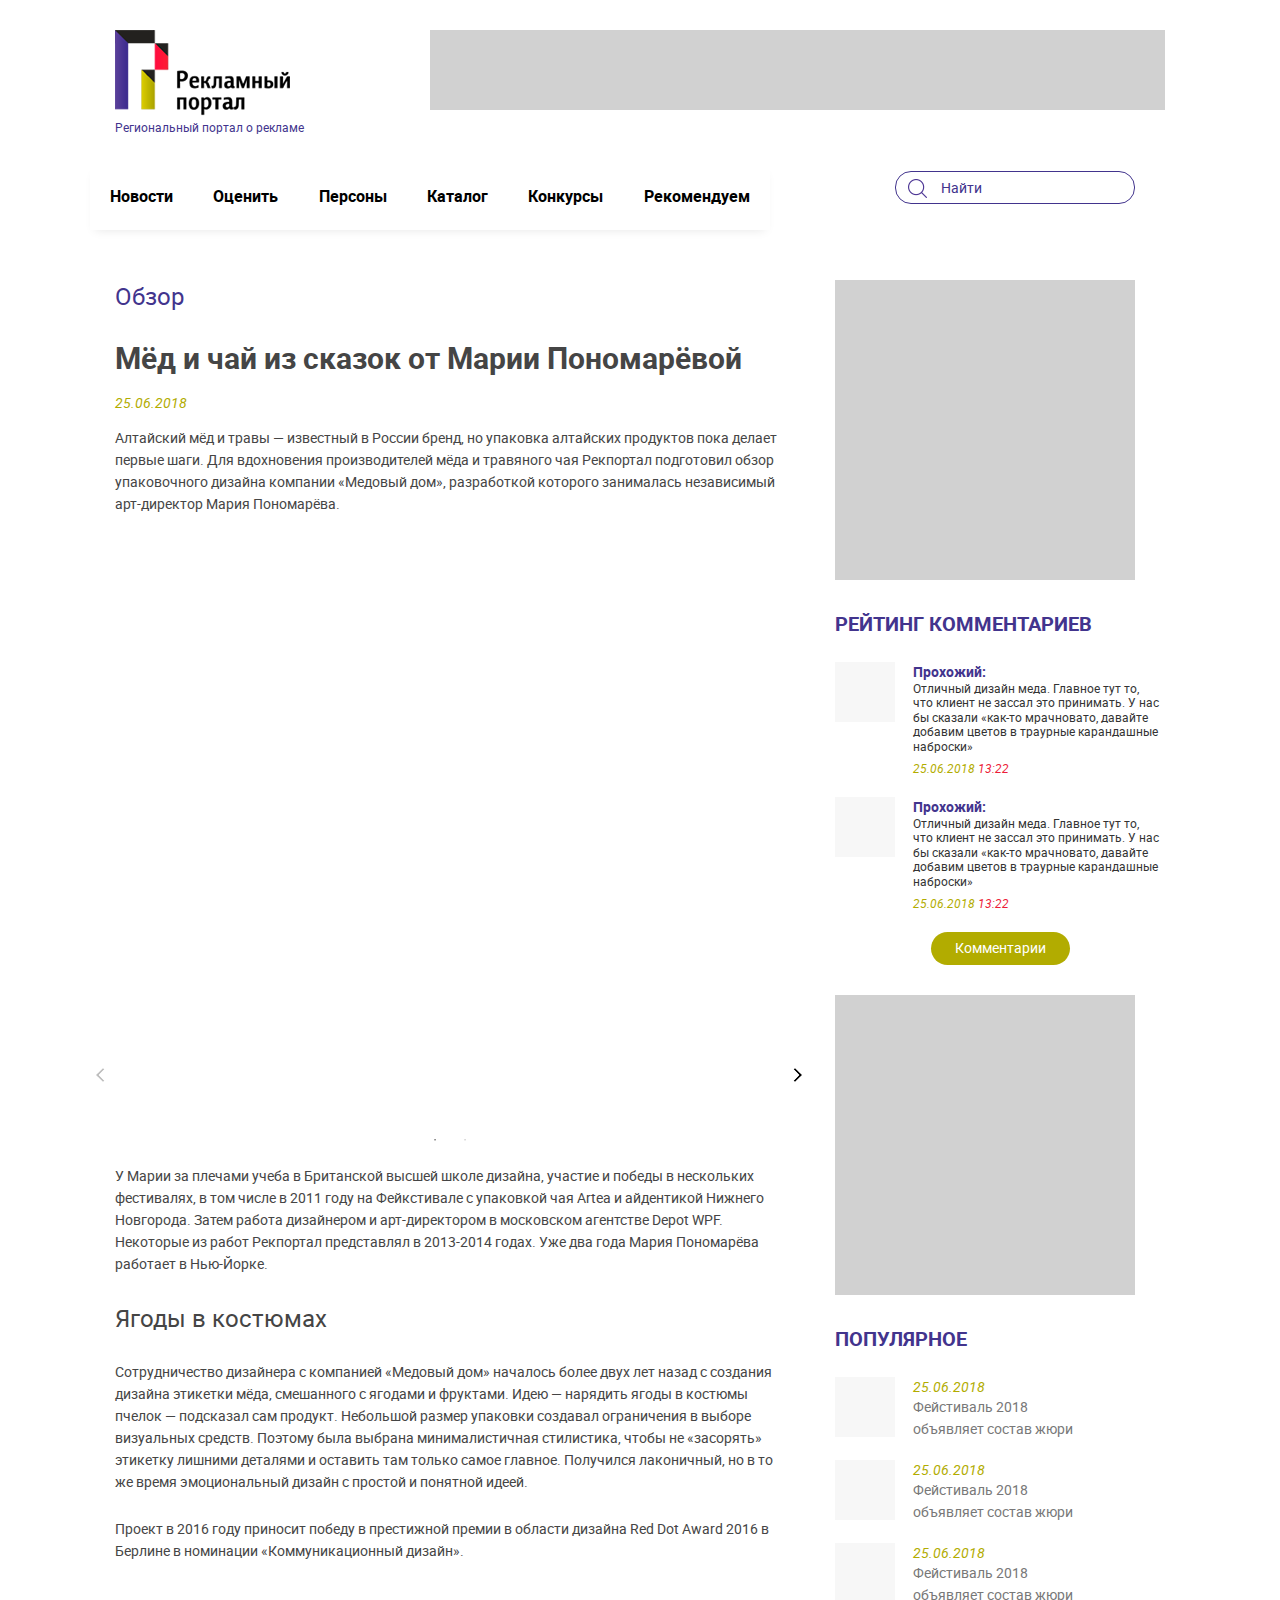
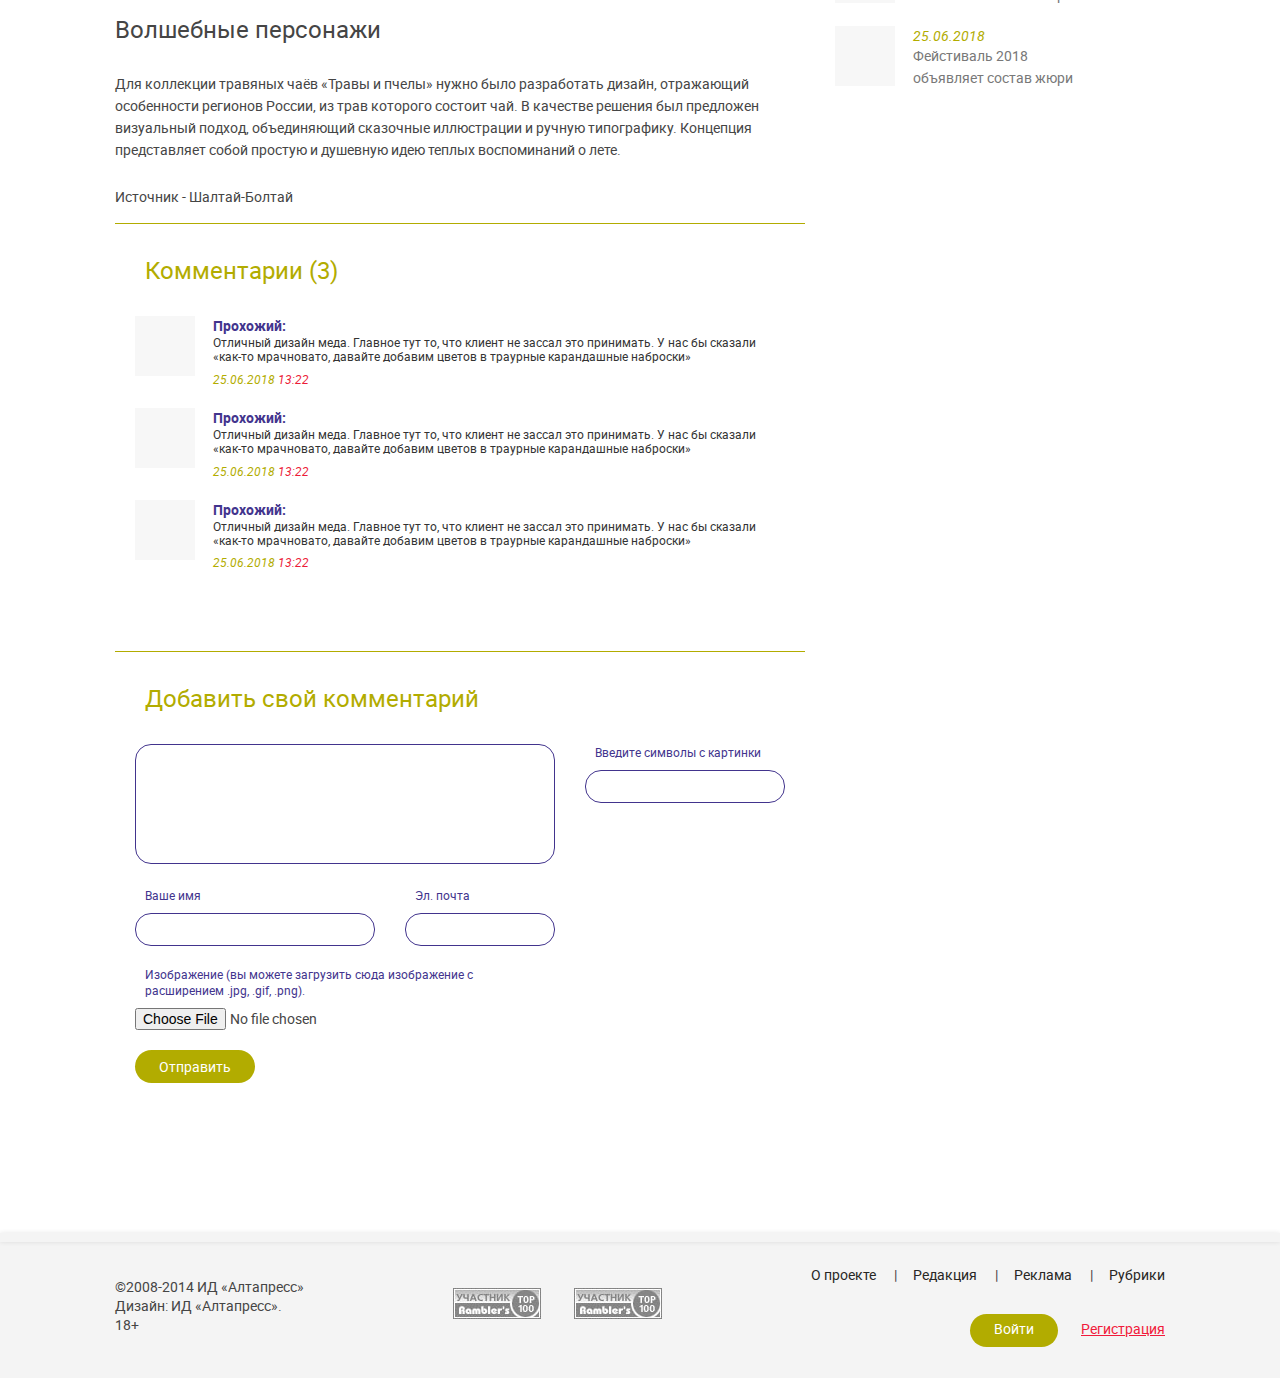
==== commit c9c00cc4: "update gallery" ====
--- a/article.html
+++ b/article.html
@@ -71,8 +71,38 @@
 							<li>
 								<img src="https://picsum.photos/690/462" alt="">
 							</li>
+							<li>
+								<img src="https://picsum.photos/690/462" alt="">
+							</li>
+							<li>
+								<img src="https://picsum.photos/690/460" alt="">
+							</li>
+							<li>
+								<img src="https://picsum.photos/690/461" alt="">
+							</li>
+							<li>
+								<img src="https://picsum.photos/690/462" alt="">
+							</li>
+							<li>
+								<img src="https://picsum.photos/690/462" alt="">
+							</li>
 						</ul>
 						<ul class="gallery__nav">
+							<li>
+								<img src="https://picsum.photos/150/100" alt="">
+							</li>
+							<li>
+								<img src="https://picsum.photos/150/100" alt="">
+							</li>
+							<li>
+								<img src="https://picsum.photos/150/100" alt="">
+							</li>
+							<li>
+								<img src="https://picsum.photos/150/100" alt="">
+							</li>
+							<li>
+								<img src="https://picsum.photos/150/100" alt="">
+							</li>
 							<li>
 								<img src="https://picsum.photos/150/100" alt="">
 							</li>
--- a/css/style.css
+++ b/css/style.css
@@ -1,3 +1,3 @@
 @charset "UTF-8";
-/*! normalize.css v3.0.1 | MIT License | git.io/normalize */html{font-family:sans-serif;-ms-text-size-adjust:100%;-webkit-text-size-adjust:100%}body{margin:0}article,aside,details,figcaption,figure,footer,header,hgroup,main,nav,section,summary{display:block}audio,canvas,progress,video{display:inline-block;vertical-align:baseline}audio:not([controls]){display:none;height:0}[hidden],template{display:none}a{background:transparent}a:active,a:hover{outline:0}abbr[title]{border-bottom:1px dotted}b,strong{font-weight:700}dfn{font-style:italic}h1{font-size:2em;margin:.67em 0}mark{color:#000;background:#ff0}small{font-size:80%}sub,sup{font-size:75%;line-height:0;position:relative;vertical-align:baseline}sup{top:-.5em}sub{bottom:-.25em}img{border:0}svg:not(:root){overflow:hidden}figure{margin:1em 40px}hr{box-sizing:content-box;height:0}pre{overflow:auto}code,kbd,pre,samp{font-family:monospace,monospace;font-size:1em}button,input,optgroup,select,textarea{font:inherit;margin:0;color:inherit}button{overflow:visible}button,select{text-transform:none}button,html input[type=button]{cursor:pointer;-webkit-appearance:button}button[disabled],html input[disabled]{cursor:default}button input::-moz-focus-inner{padding:0;border:0}input{line-height:normal}input[type=reset],input[type=submit]{cursor:pointer;-webkit-appearance:button}input[type=checkbox],input[type=radio]{box-sizing:border-box;padding:0}input[type=number]::-webkit-inner-spin-button,input[type=number]::-webkit-outer-spin-button{height:auto}input[type=search]{box-sizing:content-box;-webkit-appearance:textfield}input[type=search]::-webkit-search-cancel-button,input[type=search]::-webkit-search-decoration{-webkit-appearance:none}fieldset{margin:0 2px;padding:.35em .625em .75em;border:1px solid silver}legend{padding:0;border:0}textarea{overflow:auto}optgroup{font-weight:700}table{border-spacing:0;border-collapse:collapse}td,th{padding:0}@font-face{font-family:Roboto;font-weight:700;font-style:normal;src:url(../fonts/roboto-bold-webfont.eot);src:url(../fonts/roboto-bold-webfont.eot?#iefix) format("embedded-opentype"),url(../fonts/roboto-bold-webfont.woff2) format("woff2"),url(../fonts/roboto-bold-webfont.woff) format("woff"),url(../fonts/roboto-bold-webfont.ttf) format("truetype"),url(../fonts/roboto-bold-webfont.svg#robotobold) format("svg")}@font-face{font-family:Roboto;font-weight:400;font-style:normal;src:url(../fonts/roboto-regular-webfont.eot);src:url(../fonts/roboto-regular-webfont.eot?#iefix) format("embedded-opentype"),url(../fonts/roboto-regular-webfont.woff2) format("woff2"),url(../fonts/roboto-regular-webfont.woff) format("woff"),url(../fonts/roboto-regular-webfont.ttf) format("truetype"),url(../fonts/roboto-regular-webfont.svg#robotoregular) format("svg")}@font-face{font-family:Roboto;font-weight:400;font-style:italic;src:url(../fonts/roboto-italic-webfont.eot);src:url(../fonts/roboto-italic-webfont.eot?#iefix) format("embedded-opentype"),url(../fonts/roboto-italic-webfont.woff2) format("woff2"),url(../fonts/roboto-italic-webfont.woff) format("woff"),url(../fonts/roboto-italic-webfont.ttf) format("truetype"),url(../fonts/roboto-italic-webfont.svg#robotoitalic) format("svg")}.slick-slider{box-sizing:border-box;-webkit-user-select:none;-moz-user-select:none;-ms-user-select:none;user-select:none;-webkit-touch-callout:none;-ms-touch-action:pan-y;touch-action:pan-y;-webkit-tap-highlight-color:transparent}.slick-list,.slick-slider{position:relative;display:block}.slick-list{overflow:hidden;margin:0;padding:0}.slick-list:focus{outline:none}.slick-list.dragging{cursor:pointer;cursor:hand}.slick-slider .slick-list,.slick-slider .slick-track{-webkit-transform:translateZ(0);transform:translateZ(0)}.slick-track{position:relative;top:0;left:0;display:block;margin-right:auto;margin-left:auto}.slick-track:after,.slick-track:before{display:table;content:""}.slick-track:after{clear:both}.slick-loading .slick-track{visibility:hidden}.slick-slide{display:none;float:left;height:100%;min-height:1px}[dir=rtl] .slick-slide{float:right}.slick-slide img{display:block}.slick-slide.slick-loading img{display:none}.slick-slide.dragging img{pointer-events:none}.slick-initialized .slick-slide{display:block}.slick-loading .slick-slide{visibility:hidden}.slick-vertical .slick-slide{display:block;height:auto;border:1px solid transparent}.slick-arrow.slick-hidden{display:none}.slick-loading .slick-list{background:#fff url(ajax-loader.gif) 50% no-repeat}.slick-next,.slick-prev{font-size:0;line-height:0;position:absolute;top:50%;display:block;width:20px;height:20px;padding:0;cursor:pointer;-webkit-transform:translateY(-50%);transform:translateY(-50%);border:none}.slick-next,.slick-next:focus,.slick-next:hover,.slick-prev,.slick-prev:focus,.slick-prev:hover{color:transparent;outline:none;background:transparent}.slick-next:focus:before,.slick-next:hover:before,.slick-prev:focus:before,.slick-prev:hover:before{opacity:1}.slick-next.slick-disabled:before,.slick-prev.slick-disabled:before{opacity:.25}.slick-next:before,.slick-prev:before{font-family:slick;font-size:20px;line-height:1;opacity:.75;color:#fff;-webkit-font-smoothing:antialiased;-moz-osx-font-smoothing:grayscale}@font-face{font-family:slick;font-weight:400;font-style:normal;src:url(fonts/slick.eot);src:url(fonts/slick.eot?#iefix) format("embedded-opentype"),url(fonts/slick.woff) format("woff"),url(fonts/slick.ttf) format("truetype"),url(fonts/slick.svg#slick) format("svg")}.slick-prev{left:-25px}[dir=rtl] .slick-prev{right:-25px;left:auto}.slick-prev:before{content:"←"}[dir=rtl] .slick-prev:before{content:"→"}.slick-next{right:-25px}[dir=rtl] .slick-next{right:auto;left:-25px}.slick-next:before{content:"→"}[dir=rtl] .slick-next:before{content:"←"}.slick-dotted .slick-slider{margin-bottom:30px}.slick-dots{position:absolute;bottom:-25px;display:block;width:100%;margin:0;padding:0;list-style:none;text-align:center}.slick-dots li{position:relative;display:inline-block;margin:0 5px;padding:0}.slick-dots li,.slick-dots li button{width:20px;height:20px;cursor:pointer}.slick-dots li button{font-size:0;line-height:0;display:block;padding:5px;color:transparent;border:0;outline:none;background:transparent}.slick-dots li button:focus,.slick-dots li button:hover{outline:none}.slick-dots li button:focus:before,.slick-dots li button:hover:before{opacity:1}.slick-dots li button:before{font-family:slick;font-size:6px;line-height:20px;position:absolute;top:0;left:0;width:20px;height:20px;content:"•";text-align:center;opacity:.25;color:#000;-webkit-font-smoothing:antialiased;-moz-osx-font-smoothing:grayscale}.slick-dots li.slick-active button:before{opacity:.75;color:#000}.iziModal{position:fixed;top:0;right:0;bottom:0;left:0;display:none;box-sizing:border-box;margin:auto;transition:margin-top .3s ease,height .3s ease;-webkit-transform:translateZ(0);transform:translateZ(0);background:#fff;box-shadow:0 0 8px rgba(0,0,0,.3)}.iziModal *{box-sizing:border-box;-webkit-font-smoothing:antialiased}.iziModal:after{position:absolute;z-index:1;bottom:0;left:0;width:100%;height:0;content:"";transition:height .3s ease-in-out,opacity .3s ease-in-out;pointer-events:none;opacity:0;background:linear-gradient(180deg,transparent 0,rgba(0,0,0,.35));filter:progid:DXImageTransform.Microsoft.gradient(startColorstr="#00000000",endColorstr="#59000000",GradientType=0)}.iziModal.hasShadow:after{height:30px;opacity:1}.iziModal .iziModal-progressbar{position:absolute;z-index:1;top:0;left:0;width:100%}.iziModal .iziModal-progressbar>div{width:100%;height:2px}.iziModal .iziModal-header{position:relative;z-index:5;overflow:hidden;padding:14px 18px 15px;background:#88a0b9;box-shadow:inset 0 -10px 15px -12px rgba(0,0,0,.3),0 0 0 #555}.iziModal .iziModal-header-icon{font-size:40px;float:left;margin:0;padding:0 15px 0 0;color:hsla(0,0%,100%,.5)}.iziModal .iziModal-header-title{font-size:18px;font-weight:600;line-height:1.3;color:#fff}.iziModal .iziModal-header-subtitle{font-size:12px;line-height:1.45;color:hsla(0,0%,100%,.6)}.iziModal .iziModal-header-subtitle,.iziModal .iziModal-header-title{font-family:Lato,Arial;display:block;overflow:hidden;margin:0;padding:0;text-align:left;white-space:nowrap;text-overflow:ellipsis}.iziModal .iziModal-header-buttons{position:absolute;top:50%;right:10px;margin:-17px 0 0}.iziModal .iziModal-button{z-index:2;display:block;float:right;width:34px;height:34px;margin:0;padding:0;transition:opacity .5s ease,-webkit-transform .5s cubic-bezier(.16,.81,.32,1);transition:transform .5s cubic-bezier(.16,.81,.32,1),opacity .5s ease;transition:transform .5s cubic-bezier(.16,.81,.32,1),opacity .5s ease,-webkit-transform .5s cubic-bezier(.16,.81,.32,1);opacity:.3;border:0;border-radius:50%;outline:0;background-size:67%!important;-webkit-tap-highlight-color:transparent}.iziModal .iziModal-button-close{background:url([data-uri]) no-repeat 50% 50%}.iziModal .iziModal-button-fullscreen{background:url([data-uri]) no-repeat 50% 50%}.iziModal.isFullscreen .iziModal-button-fullscreen{background:url([data-uri]) no-repeat 50% 50%}.iziModal .iziModal-button-close:hover{-webkit-transform:rotate(180deg);transform:rotate(180deg)}.iziModal .iziModal-button:hover{opacity:.8}.iziModal .iziModal-header.iziModal-noSubtitle{height:auto;padding:10px 15px 12px}.iziModal .iziModal-header.iziModal-noSubtitle .iziModal-header-icon{font-size:23px;padding-right:13px}.iziModal .iziModal-header.iziModal-noSubtitle .iziModal-header-title{font-size:15px;font-weight:400;margin:3px 0 0}.iziModal .iziModal-header.iziModal-noSubtitle .iziModal-header-buttons{right:6px;margin:-16px 0 0}.iziModal .iziModal-header.iziModal-noSubtitle .iziModal-button{width:30px;height:30px}.iziModal-rtl{direction:rtl}.iziModal-rtl .iziModal-header{padding:14px 18px 15px 40px}.iziModal-rtl .iziModal-header-icon{float:right;padding:0 0 0 15px}.iziModal-rtl .iziModal-header-buttons{right:auto;left:10px}.iziModal-rtl .iziModal-button{float:left}.iziModal-rtl .iziModal-header-subtitle,.iziModal-rtl .iziModal-header-title{font-family:Tahoma,Lato,Arial;font-weight:500;text-align:right}.iziModal-rtl .iziModal-header.iziModal-noSubtitle{padding:10px 15px 12px 40px}.iziModal-rtl .iziModal-header.iziModal-noSubtitle .iziModal-header-icon{padding:0 0 0 13px}.iziModal.iziModal-light .iziModal-header-icon{color:rgba(0,0,0,.5)}.iziModal.iziModal-light .iziModal-header-title{color:#000}.iziModal.iziModal-light .iziModal-header-subtitle{color:rgba(0,0,0,.6)}.iziModal.iziModal-light .iziModal-button-close{background:url([data-uri]) no-repeat 50% 50%}.iziModal.iziModal-light .iziModal-button-fullscreen{background:url([data-uri]) no-repeat 50% 50%}.iziModal.iziModal-light.isFullscreen .iziModal-button-fullscreen{background:url([data-uri]) no-repeat 50% 50%}.iziModal .iziModal-loader{position:absolute;z-index:4;top:0;right:0;bottom:0;left:0;background:#fff url([data-uri]) no-repeat 50% 50%}.iziModal .iziModal-content-loader{background:url([data-uri]) no-repeat 50% 50%}.iziModal .iziModal-content:after,.iziModal .iziModal-content:before{display:table;content:""}.iziModal .iziModal-content:after{clear:both}.iziModal .iziModal-content{zoom:1;width:100%;-webkit-overflow-scrolling:touch}.iziModal .iziModal-wrap{position:relative;width:100%;-webkit-overflow-scrolling:touch;overflow-scrolling:touch}.iziModal .iziModal-iframe{width:100%;margin:0 0 -6px;transition:height .3s ease;border:0}.iziModal-overlay{position:fixed;top:0;left:0;display:block;width:100%;height:100%}.iziModal-navigate{position:fixed;top:0;right:0;bottom:0;left:0;pointer-events:none}.iziModal-navigate-caption{font-family:Lato,Arial;font-size:9px;line-height:16px;position:absolute;top:10px;left:10px;display:none;width:70px;padding:5px 0;text-align:center;text-indent:0;letter-spacing:.1em;text-transform:uppercase;color:#fff}.iziModal-navigate-caption:after,.iziModal-navigate-caption:before{font-size:12px;line-height:14px;position:absolute;top:2px;width:20px;height:20px;content:"";text-align:center;background-size:100%!important}.iziModal-navigate-caption:before{left:0;background:url([data-uri]) no-repeat 50% 50%}.iziModal-navigate-caption:after{right:0;background:url([data-uri]) no-repeat 50% 50%}.iziModal-navigate>button{position:fixed;top:0;bottom:0;width:84px;height:100%;margin:0;padding:0;cursor:pointer;transition:opacity .3s ease;pointer-events:all;opacity:.2;border:0;outline:0;background-size:100%!important}.iziModal-navigate>button:hover{opacity:1}.iziModal-navigate-prev{left:50%;background:url([data-uri]) no-repeat 50% 50%}.iziModal-navigate-next{right:50%;background:url([data-uri]) no-repeat 50% 50%}.iziModal.isAttachedTop .iziModal-header{border-top-left-radius:0;border-top-right-radius:0}.iziModal.isAttachedTop{margin-top:0!important;margin-bottom:auto!important;border-top-left-radius:0!important;border-top-right-radius:0!important}.iziModal.isAttachedBottom{margin-top:auto!important;margin-bottom:0!important;border-bottom-right-radius:0!important;border-bottom-left-radius:0!important}.iziModal.isFullscreen{max-width:100%!important;height:100%!important;margin:0!important}.iziModal.isAttached,.iziModal.isFullscreen{border-radius:0!important}.iziModal.hasScroll .iziModal-wrap{overflow-x:hidden;overflow-y:auto}html.iziModal-isAttached,html.iziModal-isOverflow{overflow:hidden}html.iziModal-isAttached body,html.iziModal-isOverflow body{position:relative;overflow-y:scroll}.iziModal ::-webkit-scrollbar{overflow:visible;width:7px;height:7px}.iziModal ::-webkit-scrollbar-thumb{min-height:28px;padding:100px 0 0;border:solid transparent;border-width:0;background-color:rgba(0,0,0,.2);background-clip:padding-box;box-shadow:inset 1px 1px 0 rgba(0,0,0,.1),inset 0 -1px 0 rgba(0,0,0,.07)}.iziModal ::-webkit-scrollbar-thumb:active{background-color:rgba(0,0,0,.4)}.iziModal ::-webkit-scrollbar-button{width:0;height:0}.iziModal ::-webkit-scrollbar-track{border:solid transparent;border-width:0 0 0 2px;background-clip:padding-box}.iziModal.transitionIn .iziModal-header{-webkit-animation:f .7s cubic-bezier(.7,0,.3,1);animation:f .7s cubic-bezier(.7,0,.3,1)}.iziModal.transitionIn .iziModal-header .iziModal-header-icon{-webkit-animation:g 1s cubic-bezier(.16,.81,.32,1) both;animation:g 1s cubic-bezier(.16,.81,.32,1) both}.iziModal.transitionIn .iziModal-header .iziModal-header-subtitle,.iziModal.transitionIn .iziModal-header .iziModal-header-title{-webkit-animation:e 1s cubic-bezier(.16,.81,.32,1) both;animation:e 1s cubic-bezier(.16,.81,.32,1) both}.iziModal.transitionIn .iziModal-header .iziModal-button{-webkit-animation:g 1.2s cubic-bezier(.7,0,.3,1);animation:g 1.2s cubic-bezier(.7,0,.3,1)}.iziModal.transitionIn .iziModal-iframe,.iziModal.transitionIn .iziModal-wrap{-webkit-animation:d 1.3s;animation:d 1.3s}.iziModal.transitionIn .iziModal-header{-moz-animation:0s;-webkit-animation-delay:0s;animation-delay:0s}.iziModal.transitionIn .iziModal-header .iziModal-header-icon,.iziModal.transitionIn .iziModal-header .iziModal-header-title{-moz-animation:.4s;-webkit-animation-delay:.4s;animation-delay:.4s}.iziModal.transitionIn .iziModal-header .iziModal-header-subtitle{-moz-animation:.5s;-webkit-animation-delay:.5s;animation-delay:.5s}.iziModal.transitionOut .iziModal-header,.iziModal.transitionOut .iziModal-header *{transition:none!important}.iziModal-navigate.fadeOut,.iziModal-overlay.fadeOut,.iziModal.fadeOut,.iziModal .fadeOut{-webkit-animation:c .5s;animation:c .5s;-webkit-animation-fill-mode:forwards;animation-fill-mode:forwards}.iziModal-navigate.fadeIn,.iziModal-overlay.fadeIn,.iziModal.fadeIn,.iziModal .fadeIn{-webkit-animation:d .5s;animation:d .5s}.iziModal-overlay.comingIn,.iziModal.comingIn{-webkit-animation:a .5s ease;animation:a .5s ease}.iziModal-overlay.comingOut,.iziModal.comingOut{-webkit-animation:b .5s cubic-bezier(.16,.81,.32,1);animation:b .5s cubic-bezier(.16,.81,.32,1);-webkit-animation-fill-mode:forwards;animation-fill-mode:forwards}.iziModal-overlay.bounceInDown,.iziModal.bounceInDown{-webkit-animation:h .7s ease;animation:h .7s ease}.iziModal-overlay.bounceOutDown,.iziModal.bounceOutDown{-webkit-animation:i .7s ease;animation:i .7s ease}.iziModal-overlay.bounceInUp,.iziModal.bounceInUp{-webkit-animation:j .7s ease;animation:j .7s ease}.iziModal-overlay.bounceOutUp,.iziModal.bounceOutUp{-webkit-animation:k .7s ease;animation:k .7s ease}.iziModal-overlay.fadeInDown,.iziModal.fadeInDown{-webkit-animation:l .7s cubic-bezier(.16,.81,.32,1);animation:l .7s cubic-bezier(.16,.81,.32,1)}.iziModal-overlay.fadeOutDown,.iziModal.fadeOutDown{-webkit-animation:m .5s ease;animation:m .5s ease}.iziModal-overlay.fadeInUp,.iziModal.fadeInUp{-webkit-animation:n .7s cubic-bezier(.16,.81,.32,1);animation:n .7s cubic-bezier(.16,.81,.32,1)}.iziModal-overlay.fadeOutUp,.iziModal.fadeOutUp{-webkit-animation:o .5s ease;animation:o .5s ease}.iziModal-overlay.fadeInLeft,.iziModal.fadeInLeft{-webkit-animation:p .7s cubic-bezier(.16,.81,.32,1);animation:p .7s cubic-bezier(.16,.81,.32,1)}.iziModal-overlay.fadeOutLeft,.iziModal.fadeOutLeft{-webkit-animation:q .5s ease;animation:q .5s ease}.iziModal-overlay.fadeInRight,.iziModal.fadeInRight{-webkit-animation:r .7s cubic-bezier(.16,.81,.32,1);animation:r .7s cubic-bezier(.16,.81,.32,1)}.iziModal-overlay.fadeOutRight,.iziModal.fadeOutRight{-webkit-animation:s .5s ease;animation:s .5s ease}.iziModal-overlay.flipInX,.iziModal.flipInX{-webkit-animation:t .7s ease;animation:t .7s ease}.iziModal-overlay.flipOutX,.iziModal.flipOutX{-webkit-animation:u .7s ease;animation:u .7s ease}@-webkit-keyframes a{0%{-webkit-transform:scale(.9) translateY(-20px) perspective(600px) rotateX(10deg);transform:scale(.9) translateY(-20px) perspective(600px) rotateX(10deg);opacity:0}to{-webkit-transform:scale(1) translateY(0) perspective(600px) rotateX(0);transform:scale(1) translateY(0) perspective(600px) rotateX(0);opacity:1}}@keyframes a{0%{-webkit-transform:scale(.9) translateY(-20px) perspective(600px) rotateX(10deg);transform:scale(.9) translateY(-20px) perspective(600px) rotateX(10deg);opacity:0}to{-webkit-transform:scale(1) translateY(0) perspective(600px) rotateX(0);transform:scale(1) translateY(0) perspective(600px) rotateX(0);opacity:1}}@-webkit-keyframes b{0%{-webkit-transform:scale(1);transform:scale(1);opacity:1}to{-webkit-transform:scale(.9);transform:scale(.9);opacity:0}}@keyframes b{0%{-webkit-transform:scale(1);transform:scale(1);opacity:1}to{-webkit-transform:scale(.9);transform:scale(.9);opacity:0}}@-webkit-keyframes c{0%{opacity:1}to{opacity:0}}@keyframes c{0%{opacity:1}to{opacity:0}}@-webkit-keyframes d{0%{opacity:0}to{opacity:1}}@keyframes d{0%{opacity:0}to{opacity:1}}@-webkit-keyframes e{0%{-webkit-transform:translateX(50px);opacity:0}to{-webkit-transform:translateX(0);opacity:1}}@keyframes e{0%{-webkit-transform:translateX(50px);transform:translateX(50px);opacity:0}to{-webkit-transform:translateX(0);transform:translateX(0);opacity:1}}@-webkit-keyframes f{0%{-webkit-transform:scaleY(0) translateY(-40px);-webkit-transform-origin:center top;opacity:0}}@keyframes f{0%{-webkit-transform:scaleY(0) translateY(-40px);transform:scaleY(0) translateY(-40px);-webkit-transform-origin:center top;transform-origin:center top;opacity:0}}@-webkit-keyframes g{0%{-webkit-transform:scale3d(.3,.3,1);opacity:0}}@keyframes g{0%{-webkit-transform:scale3d(.3,.3,1);transform:scale3d(.3,.3,1);opacity:0}}@-webkit-keyframes h{0%,60%,75%,90%,to{-webkit-animation-timing-function:cubic-bezier(.215,.61,.355,1);animation-timing-function:cubic-bezier(.215,.61,.355,1)}0%{-webkit-transform:translate3d(0,-1000px,0);transform:translate3d(0,-1000px,0);opacity:0}60%{-webkit-transform:translate3d(0,25px,0);transform:translate3d(0,25px,0);opacity:1}75%{-webkit-transform:translate3d(0,-10px,0);transform:translate3d(0,-10px,0)}90%{-webkit-transform:translate3d(0,5px,0);transform:translate3d(0,5px,0)}to{-webkit-transform:none;transform:none}}@keyframes h{0%,60%,75%,90%,to{-webkit-animation-timing-function:cubic-bezier(.215,.61,.355,1);animation-timing-function:cubic-bezier(.215,.61,.355,1)}0%{-webkit-transform:translate3d(0,-1000px,0);transform:translate3d(0,-1000px,0);opacity:0}60%{-webkit-transform:translate3d(0,25px,0);transform:translate3d(0,25px,0);opacity:1}75%{-webkit-transform:translate3d(0,-10px,0);transform:translate3d(0,-10px,0)}90%{-webkit-transform:translate3d(0,5px,0);transform:translate3d(0,5px,0)}to{-webkit-transform:none;transform:none}}@-webkit-keyframes i{20%{-webkit-transform:translate3d(0,10px,0);transform:translate3d(0,10px,0)}40%,45%{-webkit-transform:translate3d(0,-20px,0);transform:translate3d(0,-20px,0);opacity:1}to{-webkit-transform:translate3d(0,1000px,0);transform:translate3d(0,1000px,0);opacity:0}}@keyframes i{20%{-webkit-transform:translate3d(0,10px,0);transform:translate3d(0,10px,0)}40%,45%{-webkit-transform:translate3d(0,-20px,0);transform:translate3d(0,-20px,0);opacity:1}to{-webkit-transform:translate3d(0,1000px,0);transform:translate3d(0,1000px,0);opacity:0}}@-webkit-keyframes j{0%,60%,75%,90%,to{-webkit-animation-timing-function:cubic-bezier(.215,.61,.355,1);animation-timing-function:cubic-bezier(.215,.61,.355,1)}0%{-webkit-transform:translate3d(0,1000px,0);transform:translate3d(0,1000px,0);opacity:0}60%{-webkit-transform:translate3d(0,-20px,0);transform:translate3d(0,-20px,0);opacity:1}75%{-webkit-transform:translate3d(0,10px,0);transform:translate3d(0,10px,0)}90%{-webkit-transform:translate3d(0,-5px,0);transform:translate3d(0,-5px,0)}to{-webkit-transform:translateZ(0);transform:translateZ(0)}}@keyframes j{0%,60%,75%,90%,to{-webkit-animation-timing-function:cubic-bezier(.215,.61,.355,1);animation-timing-function:cubic-bezier(.215,.61,.355,1)}0%{-webkit-transform:translate3d(0,1000px,0);transform:translate3d(0,1000px,0);opacity:0}60%{-webkit-transform:translate3d(0,-20px,0);transform:translate3d(0,-20px,0);opacity:1}75%{-webkit-transform:translate3d(0,10px,0);transform:translate3d(0,10px,0)}90%{-webkit-transform:translate3d(0,-5px,0);transform:translate3d(0,-5px,0)}to{-webkit-transform:translateZ(0);transform:translateZ(0)}}@-webkit-keyframes k{20%{-webkit-transform:translate3d(0,-10px,0);transform:translate3d(0,-10px,0)}40%,45%{-webkit-transform:translate3d(0,20px,0);transform:translate3d(0,20px,0);opacity:1}to{-webkit-transform:translate3d(0,-2000px,0);transform:translate3d(0,-2000px,0);opacity:0}}@keyframes k{20%{-webkit-transform:translate3d(0,-10px,0);transform:translate3d(0,-10px,0)}40%,45%{-webkit-transform:translate3d(0,20px,0);transform:translate3d(0,20px,0);opacity:1}to{-webkit-transform:translate3d(0,-1000px,0);transform:translate3d(0,-1000px,0);opacity:0}}@-webkit-keyframes l{0%{-webkit-transform:translate3d(0,-100px,0);transform:translate3d(0,-100px,0);opacity:0}to{-webkit-transform:none;transform:none;opacity:1}}@keyframes l{0%{-webkit-transform:translate3d(0,-100px,0);transform:translate3d(0,-100px,0);opacity:0}to{-webkit-transform:none;transform:none;opacity:1}}@-webkit-keyframes m{0%{opacity:1}to{-webkit-transform:translate3d(0,100px,0);transform:translate3d(0,100px,0);opacity:0}}@keyframes m{0%{opacity:1}to{-webkit-transform:translate3d(0,100px,0);transform:translate3d(0,100px,0);opacity:0}}@-webkit-keyframes n{0%{-webkit-transform:translate3d(0,100px,0);transform:translate3d(0,100px,0);opacity:0}to{-webkit-transform:none;transform:none;opacity:1}}@keyframes n{0%{-webkit-transform:translate3d(0,100px,0);transform:translate3d(0,100px,0);opacity:0}to{-webkit-transform:none;transform:none;opacity:1}}@-webkit-keyframes o{0%{opacity:1}to{-webkit-transform:translate3d(0,-100px,0);transform:translate3d(0,-100px,0);opacity:0}}@keyframes o{0%{opacity:1}to{-webkit-transform:translate3d(0,-100px,0);transform:translate3d(0,-100px,0);opacity:0}}@-webkit-keyframes p{0%{-webkit-transform:translate3d(-200px,0,0);transform:translate3d(-200px,0,0);opacity:0}to{-webkit-transform:none;transform:none;opacity:1}}@keyframes p{0%{-webkit-transform:translate3d(-200px,0,0);transform:translate3d(-200px,0,0);opacity:0}to{-webkit-transform:none;transform:none;opacity:1}}@-webkit-keyframes q{0%{opacity:1}to{-webkit-transform:translate3d(-200px,0,0);transform:translate3d(-200px,0,0);opacity:0}}@keyframes q{0%{opacity:1}to{-webkit-transform:translate3d(-200px,0,0);transform:translate3d(-200px,0,0);opacity:0}}@-webkit-keyframes r{0%{-webkit-transform:translate3d(200px,0,0);transform:translate3d(200px,0,0);opacity:0}to{-webkit-transform:none;transform:none;opacity:1}}@keyframes r{0%{-webkit-transform:translate3d(200px,0,0);transform:translate3d(200px,0,0);opacity:0}to{-webkit-transform:none;transform:none;opacity:1}}@-webkit-keyframes s{0%{opacity:1}to{-webkit-transform:translate3d(200px,0,0);transform:translate3d(200px,0,0);opacity:0}}@keyframes s{0%{opacity:1}to{-webkit-transform:translate3d(200px,0,0);transform:translate3d(200px,0,0);opacity:0}}@-webkit-keyframes t{0%{-webkit-transform:perspective(400px) rotateX(60deg);opacity:0}40%{-webkit-transform:perspective(400px) rotateX(-10deg)}70%{-webkit-transform:perspective(400px) rotateX(10deg)}to{-webkit-transform:perspective(400px) rotateX(0deg);opacity:1}}@keyframes t{0%{-webkit-transform:perspective(400px) rotateX(60deg);transform:perspective(400px) rotateX(60deg);opacity:0}40%{-webkit-transform:perspective(400px) rotateX(-10deg);transform:perspective(400px) rotateX(-10deg)}70%{-webkit-transform:perspective(400px) rotateX(10deg);transform:perspective(400px) rotateX(10deg)}to{-webkit-transform:perspective(400px) rotateX(0deg);transform:perspective(400px) rotateX(0deg);opacity:1}}@-webkit-keyframes u{0%{-webkit-transform:perspective(400px);transform:perspective(400px)}30%{-webkit-transform:perspective(400px) rotateX(-20deg);transform:perspective(400px) rotateX(-20deg);opacity:1}to{-webkit-transform:perspective(400px) rotateX(40deg);transform:perspective(400px) rotateX(40deg);opacity:0}}@keyframes u{0%{-webkit-transform:perspective(400px);transform:perspective(400px)}30%{-webkit-transform:perspective(400px) rotateX(-20deg);transform:perspective(400px) rotateX(-20deg);opacity:1}to{-webkit-transform:perspective(400px) rotateX(40deg);transform:perspective(400px) rotateX(40deg);opacity:0}}.header__top{padding:30px 0;-ms-flex-wrap:wrap;flex-wrap:wrap}.header__bottom,.header__top{position:relative;display:-webkit-box;display:-ms-flexbox;display:flex;-webkit-box-pack:justify;-ms-flex-pack:justify;justify-content:space-between}.header__bottom{width:100%;-webkit-box-align:center;-ms-flex-align:center;align-items:center}.header__banner{width:70%;max-width:730px;max-width:100%;height:80px}.header__nav{width:680px;margin-left:-25px;box-shadow:0 5px 10px -5px rgba(0,0,0,.1)}.logo{font-size:12px;display:block;width:200px;text-decoration:none;color:#42348d}.logo p{margin:0}.logo img{max-width:100%}.search{max-width:240px;margin-right:30px}.nav{display:-webkit-box;display:-ms-flexbox;display:flex;max-width:100%}.nav a{font-size:16px;font-weight:700;display:inline-block;padding:20px 0;text-align:center;text-decoration:none;color:#000;border-bottom:3px solid transparent;-webkit-box-flex:1;-ms-flex:1 1 auto;flex:1 1 auto}.nav a:hover{border-color:#40338c}.n-item{position:relative;display:-webkit-box;display:-ms-flexbox;display:flex;width:100%;max-width:100%;margin-bottom:30px;text-align:left;-webkit-box-pack:justify;-ms-flex-pack:justify;justify-content:space-between}.n-item:last-child{margin-bottom:0}.n-item__who{font-weight:700;color:#42348d}.n-item__img{overflow:hidden;width:240px;height:170px;background:rgba(0,0,0,.03)}.n-item__img img{min-width:100%}.n-item__info{width:calc(100% - 270px);padding-right:5px}.n-item__title{font-size:22px;text-decoration:none;color:#454545}.n-item__title:hover{color:#42348d}.n-item__info-line{display:block;margin:10px 0}.n-item__comments{font-size:10px;line-height:21px;position:relative;display:inline-block;width:21px;height:21px;text-align:center;text-decoration:none;color:#fff;border-radius:3px;background:#f11a3b}.n-item__comments:before{position:absolute;top:15px;left:0;width:0;height:0;content:"";border:5px solid transparent;border-left-color:#f11a3b}.n-item__text{font-size:14px;line-height:1.571;margin:0;color:#787878}.n-item_big{margin-bottom:50px}.n-item_big .n-item__img{width:330px;height:230px}.n-item_big .n-item__info{width:calc(100% - 360px)}.n-item_small{width:244px;margin-bottom:20px}.n-item_small:hover *{color:#42348d}.n-item_small .n-item__img{width:60px;height:60px}.n-item_small .n-item__info{width:calc(100% - 78px)}.n-item_small a{position:absolute;top:0;right:0;bottom:0;left:0}.n-item_comment{width:100%;pointer-events:none}.n-item_comment .n-item__text{font-size:12px;line-height:1.2;margin-bottom:5px;color:#333}.n-item_comment .date{font-size:12px}.date{font-style:italic;display:inline-block;margin-right:16px;color:#b2ac00}.date strong{font-weight:400;color:#ec1c39}.pagination{display:-webkit-box;display:-ms-flexbox;display:flex;margin:50px 0 20px;padding:0;list-style:none;-webkit-box-align:center;-ms-flex-align:center;align-items:center}.pagination__item{line-height:30px;position:relative;margin:0 5px;text-align:center;color:#fff;border:1px solid transparent;border-radius:50%;background:#b2ac00}.pagination__item:hover{opacity:.9}.pagination__item a{display:block;width:30px;height:30px;text-decoration:none;color:inherit}.pagination__item:first-child{margin-left:0}.pagination__item_active{pointer-events:none;color:#b2ac00;border-color:currentColor;background:#fff}.pagination__item_prev{-webkit-transform:rotate(-45deg);transform:rotate(-45deg)}.pagination__item_prev:before{position:absolute;top:50%;left:50%;width:30%;height:30%;margin:1px 0 0 1px;content:"";-webkit-transform:translate(-50%,-50%);transform:translate(-50%,-50%);border-top:2px solid #fff;border-left:2px solid #fff}.pagination__item_next{-webkit-transform:rotate(-45deg);transform:rotate(-45deg)}.pagination__item_next:before{position:absolute;top:50%;left:50%;width:30%;height:30%;margin:-1px 0 0 -1px;content:"";-webkit-transform:translate(-50%,-50%);transform:translate(-50%,-50%);border-right:2px solid #fff;border-bottom:2px solid #fff}.company{position:relative;margin-bottom:20px;padding-left:44px}.company:last-child{margin-bottom:0}.company:before{position:absolute;top:4px;left:0;width:26px;height:26px;content:"";border-radius:50%;background:rgba(0,0,0,.1)}.company__link{font-size:22px;font-weight:700;text-decoration:none;color:inherit}.company__info{font-size:12px}.company__info p{margin:0}.company__info p strong{color:#42348d}.social__tabs{margin:0;padding:0;list-style:none;-webkit-box-align:end;-ms-flex-align:end;align-items:flex-end}.social__tabs,.social__tabs li{display:-webkit-box;display:-ms-flexbox;display:flex}.social__tabs li{font-size:30px;position:relative;width:40px;height:40px;padding:2px;cursor:pointer;transition:opacity .3s;border:1px solid transparent;border-radius:2px 2px 0 0;background-color:#fff;-webkit-box-align:center;-ms-flex-align:center;align-items:center;-webkit-box-pack:center;-ms-flex-pack:center;justify-content:center}.social__tabs li:hover{opacity:.7}.social__tabs li.active{z-index:3;pointer-events:none;border:1px solid #d0d0d0;border-bottom:none}.social__tabs li.active .fa-facebook{color:#3b5998}.social__tabs li.active .fa-vk{color:#4c75a3}.social__tabs li.active .fa-odnoklassniki-square{color:#ed812b}.social__tabs li svg{width:100%;height:100%;transition:all .3s}.social__tabs li .fa-vk{font-size:23px}.social__body{position:relative;z-index:1;min-height:200px;margin-top:-1px;padding:20px;border:1px solid #d0d0d0;border-radius:2px;background:#fff}.social__content{display:none}.footer{position:relative;padding:30px 0;background:#f4f4f4}.footer:before{position:absolute;top:0;left:0;width:100%;height:9px;content:"";box-shadow:0 0 5px 0 rgba(0,0,0,.1)}.footer__container{display:-webkit-box;display:-ms-flexbox;display:flex;-webkit-box-pack:justify;-ms-flex-pack:justify;justify-content:space-between;-webkit-box-align:center;-ms-flex-align:center;align-items:center}.footer__block:last-child{text-align:right}.footer__block .btn{margin:0 20px}.footer__links a{display:inline-block;margin:0 15px;text-decoration:none}.links{display:block;margin:0 0 30px;padding:0;list-style:none}.links li{position:relative;display:inline-block;vertical-align:top}.links li:after{display:inline-block;margin:0 13px 0 18px;content:"|"}.links li:last-child:after{display:none}.links li a{text-decoration:none;color:#272624}body,html{width:100%;min-height:100%}body{font-family:Roboto,sans-serif;font-size:14px;color:#454545;-webkit-font-smoothing:antialiased;text-rendering:optimizeLegibility;-moz-osx-font-smoothing:grayscale;-moz-font-feature-settings:"liga","kern"}body *{box-sizing:border-box}.page__wrapper{display:-webkit-box;display:-ms-flexbox;display:flex;padding:50px 0;-webkit-box-pack:justify;-ms-flex-pack:justify;justify-content:space-between}.page__main{width:66%;max-width:690px}.page__main .content{padding-right:20px}.page__side{width:32%;max-width:330px}.container{width:1100px;max-width:100%;margin:0 auto;padding-right:25px;padding-left:25px}.banner{display:block;width:300px;max-width:100%;height:300px;max-height:100%;margin-bottom:30px;background:#d1d1d1}.banner_wide{width:100%}.field{display:block;margin-bottom:20px}.field__name{font-size:12px;display:block;margin:0 10px 10px;color:#42348d}.field__input{display:inline-block;width:240px;max-width:100%;height:33px;border:1px solid #42348d;border-radius:16px}.field__input input{box-sizing:border-box;width:100%;height:100%;padding:0 20px;border:none;background:none}.field__input input:focus{outline:none}.field__input textarea{width:100%;height:100%;padding:10px 20px;resize:none;border:none;background:none}.field__input textarea:focus{outline:none}.field_wide,.field_wide .field__input{width:100%}.field_small{width:150px}.field_area .field__input{height:120px}.field_search{color:#42348d}.field_search .field__input{background:url(../img/icons/search.png) no-repeat 0;background-position-x:10px}.field_search .field__input input{padding-left:45px}.field_search .field__input input::-webkit-input-placeholder{color:inherit}.field_search .field__input input:-ms-input-placeholder,.field_search .field__input input::-ms-input-placeholder{color:inherit}.field_search .field__input input::placeholder{color:inherit}.side__caption{font-size:20px;font-weight:700;display:block;margin:5px 0 25px;text-align:left;text-transform:uppercase;color:#42348d}.side__block{margin:30px 0;text-align:center}.events{margin:0;padding:0;list-style:none;text-align:left}.events__item{position:relative;display:-webkit-box;display:-ms-flexbox;display:flex;margin-bottom:5px;padding:10px 0;background:#f7f7e5;-webkit-box-pack:justify;-ms-flex-pack:justify;justify-content:space-between;-webkit-box-align:center;-ms-flex-align:center;align-items:center}.events__item:last-child{margin-bottom:0}.events__item:hover{background:#f0eecc}.events__item:hover span{font-weight:400}.events__item a{position:absolute;top:0;right:0;bottom:0;left:0}.events__item span{font-size:18px;font-weight:700;padding:0 15px;color:#b2ac00}.events__item p{margin:0;padding:0 20px 0 5px;color:#454545}.link{color:#42348d}.link:hover{text-decoration:none}.link_red{color:#f11a3b}.btn{line-height:30px;display:inline-block;height:33px;padding:0 24px;text-align:center;text-decoration:none;color:#fff;border:none;border-radius:25px;background:#b2ac00}.btn:focus{outline:none}.caption{font-size:24px;display:block;margin-bottom:20px;color:#42348d}.caption strong{font-size:30px;display:block;color:#454545}.title{font-size:30px;margin-bottom:15px}.content{line-height:1.571;margin:15px 0}.content h3{font-size:24px;font-weight:400}.content p{margin:0 0 25px}.content a{color:#42348d}.content a:hover{text-decoration:none}.content>img{display:block;max-width:100%;margin:10px auto}.content>ul{margin:0;padding:0;list-style:none}.content>ul li{position:relative;display:block;margin:20px 0}.content>ul li:first-child{margin-top:0}.content>ul li:last-child{margin-bottom:0}.content>ul li:before{display:inline-block;content:"-"}.gallery{margin:40px 0}.gallery__for{overflow:hidden;width:690px;height:42vw;min-height:240px;max-height:460px;margin:0 auto;padding:0;list-style:none}.gallery__for,.gallery__for img{max-width:100%}.gallery__nav{margin:10px 0;padding:0;list-style:none}.gallery__nav .slick-slide{overflow:hidden;max-width:150px;height:100px;margin-right:10px;cursor:pointer;border:1px solid transparent}.gallery__nav .slick-slide.slick-current{pointer-events:none;border-color:#42348d}.gallery__nav .slick-slide:focus{outline:none}.gallery__nav .slick-slide img{display:inline-block;max-width:100%}.gallery .slick-list{padding:0!important}.form{width:100%;max-width:100%;margin-bottom:20px}.form,.form__main{display:-webkit-box;display:-ms-flexbox;display:flex;-ms-flex-wrap:wrap;flex-wrap:wrap}.form__main{width:65%;max-width:420px;-webkit-box-pack:justify;-ms-flex-pack:justify;justify-content:space-between}.form__side{width:36%;max-width:230px;padding-left:30px}.form_register{width:400px}.form_register .form__captcha{display:-webkit-box;display:-ms-flexbox;display:flex;width:100%;-webkit-box-pack:justify;-ms-flex-pack:justify;justify-content:space-between}.form_register .btn{margin-top:30px}.comments{margin-bottom:50px;padding:30px 20px;border-top:1px solid #b2ac00}.comments__title{font-size:24px;display:block;margin:0 0 30px 10px;color:#b2ac00}.modal{display:none;max-width:100%}.modal__wrap{padding:20px}.modal__close{font-size:20px;font-weight:700;position:absolute;top:10px;right:15px;padding:0;text-align:center;border:none;background:none}.modal__close:focus{outline:none}.modal__close:before{content:"×"}.modal_small{width:360px}.catalog{display:-webkit-box;display:-ms-flexbox;display:flex;flex-direction:column;margin:0;padding:0;list-style:none;-webkit-box-orient:vertical;-webkit-box-direction:normal;-ms-flex-direction:column;-webkit-box-align:start;-ms-flex-align:start;align-items:flex-start}.catalog>a{font-size:18px;display:block;margin:10px 0;color:inherit}.catalog>a:hover{text-decoration:none}.catalog>a:first-child{margin-top:0}.catalog>a:last-child{margin-bottom:0}.catalog_company{padding:20px 0;border-top:1px dashed currentColor}.menu{z-index:5;top:25px;right:15px;display:none;width:30px;height:20px;padding:0;border:none;border-top:4px solid #42348d;border-bottom:4px solid #42348d;border-radius:2px;background:none}.menu,.menu:after,.menu:before{position:absolute;transition:all .3s}.menu:after,.menu:before{top:50%;left:0;width:100%;height:4px;content:"";-webkit-transform:translateY(-50%);transform:translateY(-50%);background:#42348d}.menu:focus{outline:none}.menu:active{height:0}.menu_open{border:none}.menu_open:before{-webkit-transform:translateY(-50%) rotate(45deg);transform:translateY(-50%) rotate(45deg)}.menu_open:after{-webkit-transform:translateY(-50%) rotate(-45deg);transform:translateY(-50%) rotate(-45deg)}.menu_open+.header__nav{top:0;display:block;opacity:1}.companys{font-size:0;margin:0 0 20px;padding:0;list-style:none}.companys li{display:-webkit-box;display:-ms-flexbox;display:flex;width:100%;height:80px;margin-bottom:10px;-webkit-box-align:center;-ms-flex-align:center;align-items:center;-webkit-box-pack:start;-ms-flex-pack:start;justify-content:flex-start}.companys li img{max-width:100%;max-height:100%}.companys a{text-decoration:none}.companys a:focus{outline:none}@media (max-width:1100px){.form__main,.form__side{width:100%;max-width:100%}.form__side{padding:0}.form__captcha{display:-webkit-box;display:-ms-flexbox;display:flex;margin-bottom:20px;-ms-flex-wrap:wrap;flex-wrap:wrap;-webkit-box-pack:justify;-ms-flex-pack:justify;justify-content:space-between}.form .field_small{width:auto}}@media (max-width:1000px){.content{padding:0}.search{position:absolute;right:0;bottom:50px;margin:0}.header__nav{width:100%;margin:0}.page__wrapper{-ms-flex-wrap:wrap;flex-wrap:wrap}.page__main,.page__side{width:100%;max-width:100%}.n-item{width:auto}.banner{width:100%}.links li:after{margin:0 2px 0 4px}.footer__links a{margin:0 5px}}@media (max-width:768px){.container{padding:0 15px}.page__wrapper{padding:20px 0}.menu{display:block}.nav{flex-direction:column;-webkit-box-orient:vertical;-webkit-box-direction:normal;-ms-flex-direction:column}.header__nav{position:absolute;z-index:4;top:-100%;left:0;width:100%;padding-top:40px;transition:all .5s;opacity:0;background:#fff}.header__banner,.header__logo{width:100%}.header__bottom{position:static}.header__top{padding:15px 0}.n-item{margin-bottom:20px}.n-item__img{width:140px;height:100px}.n-item__img img{width:100%}.n-item__info{width:calc(100% - 150px)}.n-item__info-line{margin:5px 0}.n-item__title{font-size:18px}.n-item__text{font-size:12px}.n-item_big .n-item__img{width:200px;height:140px}.n-item_big .n-item__info{width:calc(100% - 210px)}.logo{width:120px;margin:0 auto 10px}.logo p{display:none}.search{position:static;margin:0 auto}.links{width:100%;margin:0 0 20px;text-align:center}.footer{padding-bottom:10px}.footer__container{flex-direction:column-reverse;-webkit-box-orient:vertical;-webkit-box-direction:reverse;-ms-flex-direction:column-reverse;-webkit-box-align:start;-ms-flex-align:start;align-items:flex-start}.footer__block,.footer__container{display:-webkit-box;display:-ms-flexbox;display:flex}.footer__block{width:100%;margin-bottom:20px;-ms-flex-wrap:wrap;flex-wrap:wrap;-webkit-box-align:center;-ms-flex-align:center;align-items:center;-webkit-box-pack:center;-ms-flex-pack:center;justify-content:center}.footer__block:first-child{margin-bottom:0}.footer__copy{width:100%;text-align:center}.footer__copy br{display:none}.gallery__nav .slick-slide{width:100px;height:60px;margin-right:6px}}@media (max-width:500px){.n-item{-ms-flex-wrap:wrap;flex-wrap:wrap}.n-item__img{width:100%;height:50vw;margin-bottom:10px}.n-item__info{display:-webkit-box;display:-ms-flexbox;display:flex;flex-direction:column;width:100%;-webkit-box-orient:vertical;-webkit-box-direction:normal;-ms-flex-direction:column}.n-item__title{font-size:16px;display:block;text-align:center}.n-item__info-line{display:-webkit-box;display:-ms-flexbox;display:flex;margin-top:10px;-webkit-box-pack:justify;-ms-flex-pack:justify;justify-content:space-between;-webkit-box-ordinal-group:6;-ms-flex-order:5;order:5}.n-item__comments{top:-6px}.n-item_big .n-item__img{width:100%;height:50vw}.n-item_big .n-item__info{width:100%}.pagination{-webkit-box-pack:center;-ms-flex-pack:center;justify-content:center;-ms-flex-wrap:wrap;flex-wrap:wrap}.gallery__for{min-height:200px}.comments{padding:20px 0}.comments .field{width:100%}.comments .field__input{width:inherit}.company{width:100%;padding-bottom:20px;padding-left:0;border-bottom:1px dashed currentColor}.company:last-child{border:none}.company:before{display:none}.company__link{font-size:20px}.field_search{text-align:center}.field_search .field__input{width:100%;margin-bottom:10px}.field_search .btn{width:100%}}
-/*# sourceMappingURL=[data-uri]